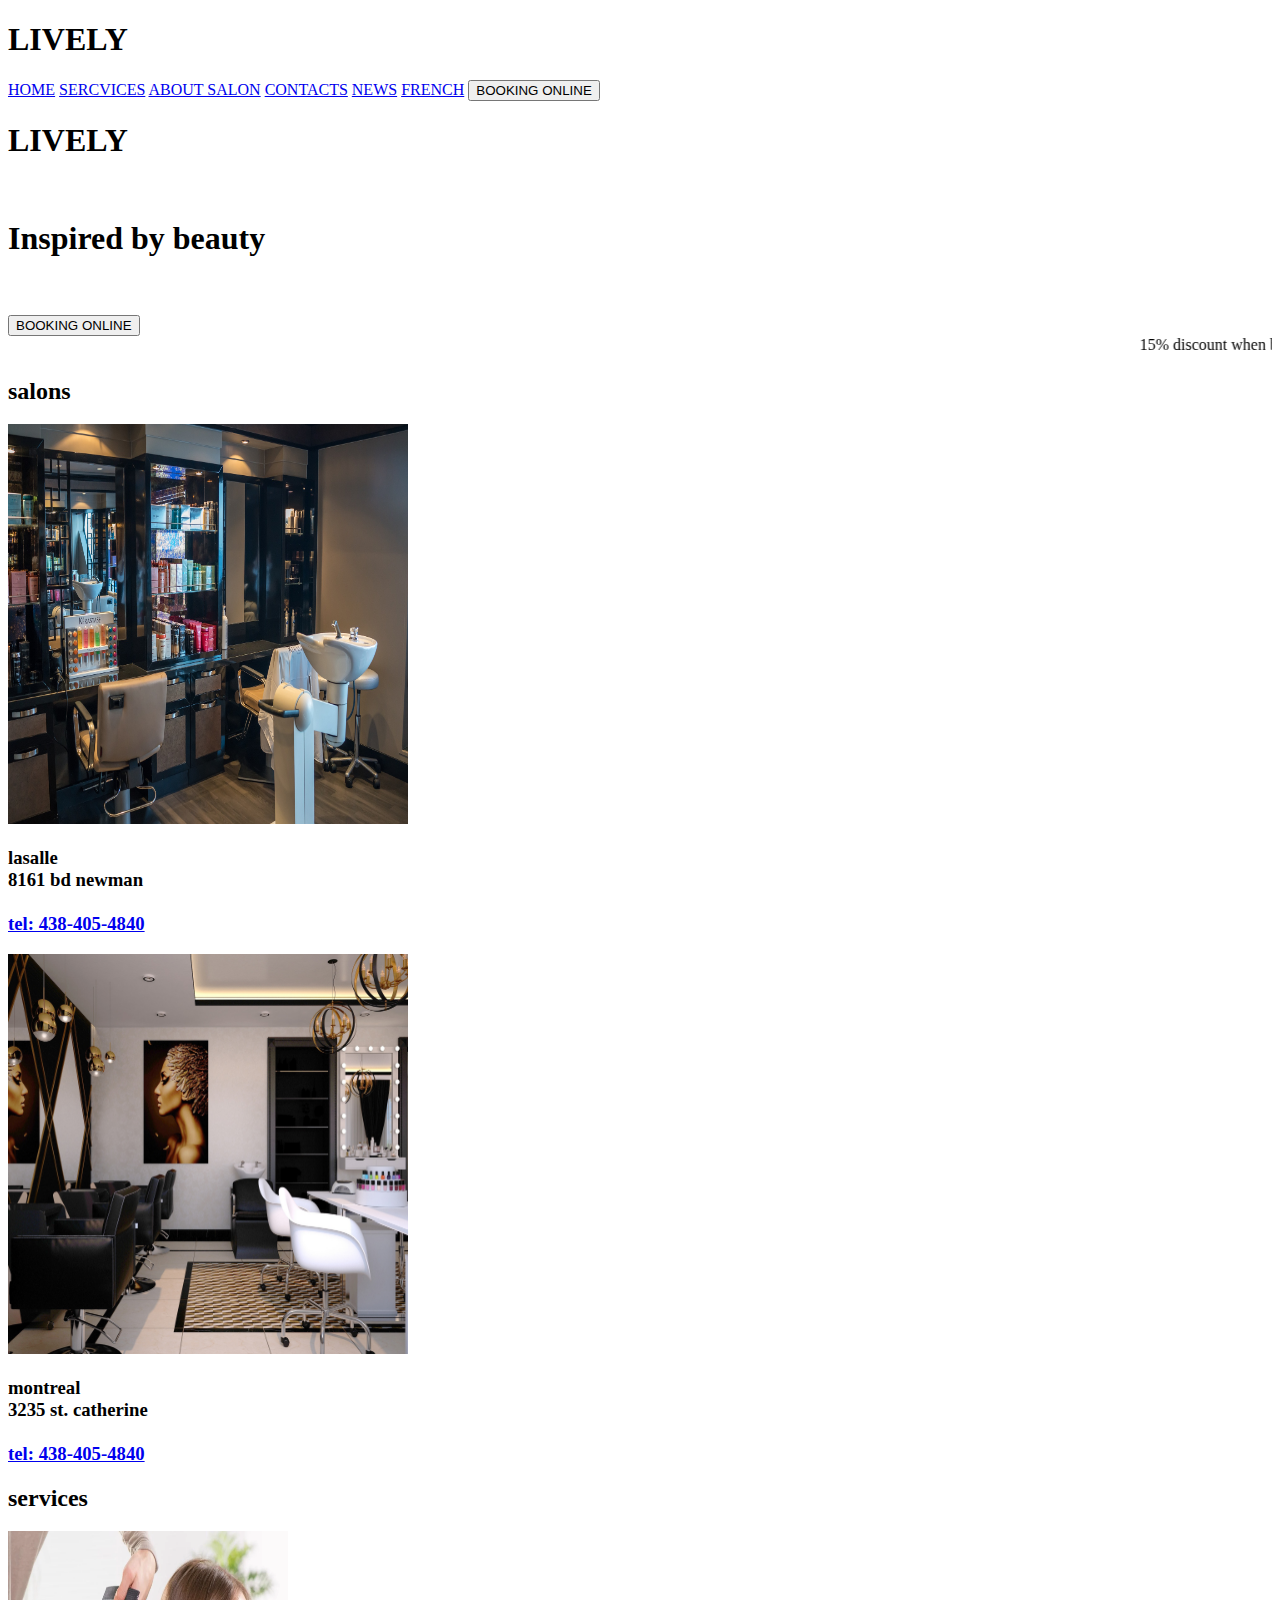
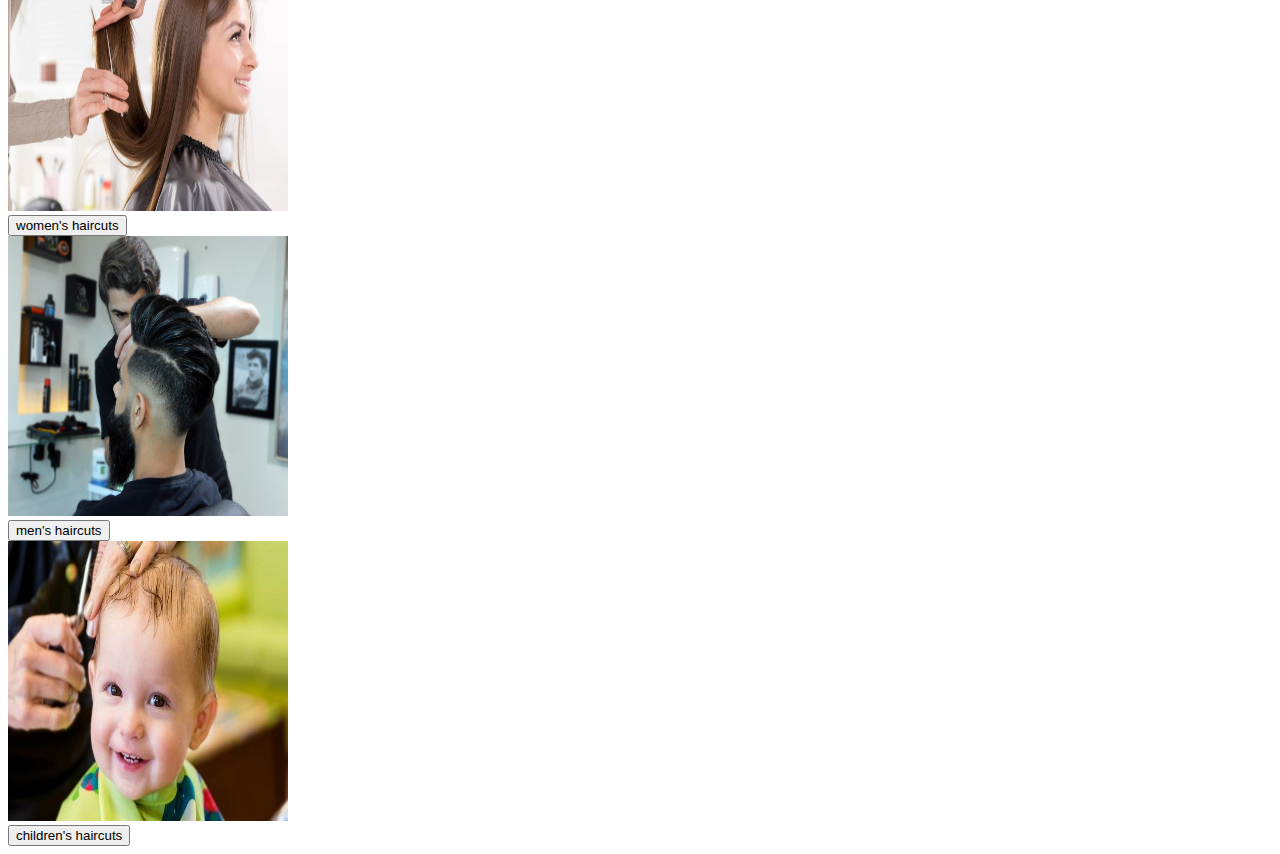
==== index.html @ 7996b563 "change SERVICE" ====
<!DOCTYPE html>
<html lang="en">
<head>
    <meta charset="UTF-8">
    <meta http-equiv="X-UA-Compatible" content="IE=edge">
    <meta name="viewport" content="width=device-width, initial-scale=1.0">
    <title>✂️Salon de beauté Lively</title>
</head>
<body>
    <div id="home" class="heading">
        <!-- NAV -->
        <nav class="menu">
            <h1 class="start">LIVELY</h1>
            <a class="item" href="#">HOME</a>
            <a class="item" href="#services">SERCVICES</a>
            <a class="item" href="#about">ABOUT SALON</a>
            <a class="item" href="#contacts">CONTACTS</a>
            <a class="item" href="#news">NEWS</a>
            <a class="item" href="indexfr.html">FRENCH</a>
            <a class="rezervation" href="booking.html" target="_blank"> <button class="btn" >BOOKING ONLINE</button></a>
        </nav>
    
    <!-- HEADING IMAGE AND TEXT  -->
        <div class="book">
            <h1 class="liv">LIVELY</h1>
            <br>
            <h1 class="beauty">Inspired by beauty</h1>
            <br>
            <br>
            <a class="rezervation" href="booking.html" target="_blank"><button class="btntop btn btn1" >BOOKING ONLINE</button></a>
            </div>
    </div>

    <!-- SOLD 15%*********************************************** -->

<marquee behavior="scroll" scrollamount="15" direction="left" class="sold">15% discount when booking online!  15% discount when booking online!  15% discount when booking online!      15% discount when booking online</marquee>


<!-- SALONS************************************************************** -->
<h2 id="contacts" class="sal">salons</h2>
<div class="papa">

    <div class="futter">
        <img class="ronde" src="image/beauty-salon1.jpg" alt="SALON" width="400px" height="400">
        <br>
    <h3>lasalle <br> 8161 bd newman <br> <br> <a class="tel" href="tel: +14384054840">tel: 438-405-4840</a></h3>
</div>

    <div class="futter">
        <img class="ronde" src="image/beauty-salon2.jpg" alt="SALON" width="400px" height="400">
        <br>
        <h3>montreal <br> 3235 st. catherine <br> <br> <a class="tel" href="tel: +14384054840">tel: 438-405-4840</a></h3>
    </div>
</div>

<!-- SERVICES*********************************************************** -->
<h2 id="services" class="sal sals">services</h2>

<div class="papa papas">
    
    <div class="futter">
        <img class="ronde scale" src="image/womens.webp" alt="womens"  width="280px" height="280"> <br>
        <button class="btn" >women's haircuts</button>
    </div>

    <div class="futter">
        <img class="ronde scale" src="image/mens.jpg" alt="mens" width="280px" height="280"> <br>
        <button class="btn" >men's haircuts</button>
    </div>

    <div class="futter">
        <img class="ronde scale" src="image/kids1.jpg" alt="kids" width="280px" height="280"> <br>
        <button class="btn" >children's haircuts</button>
    </div>
</div> 


</body>
</html>
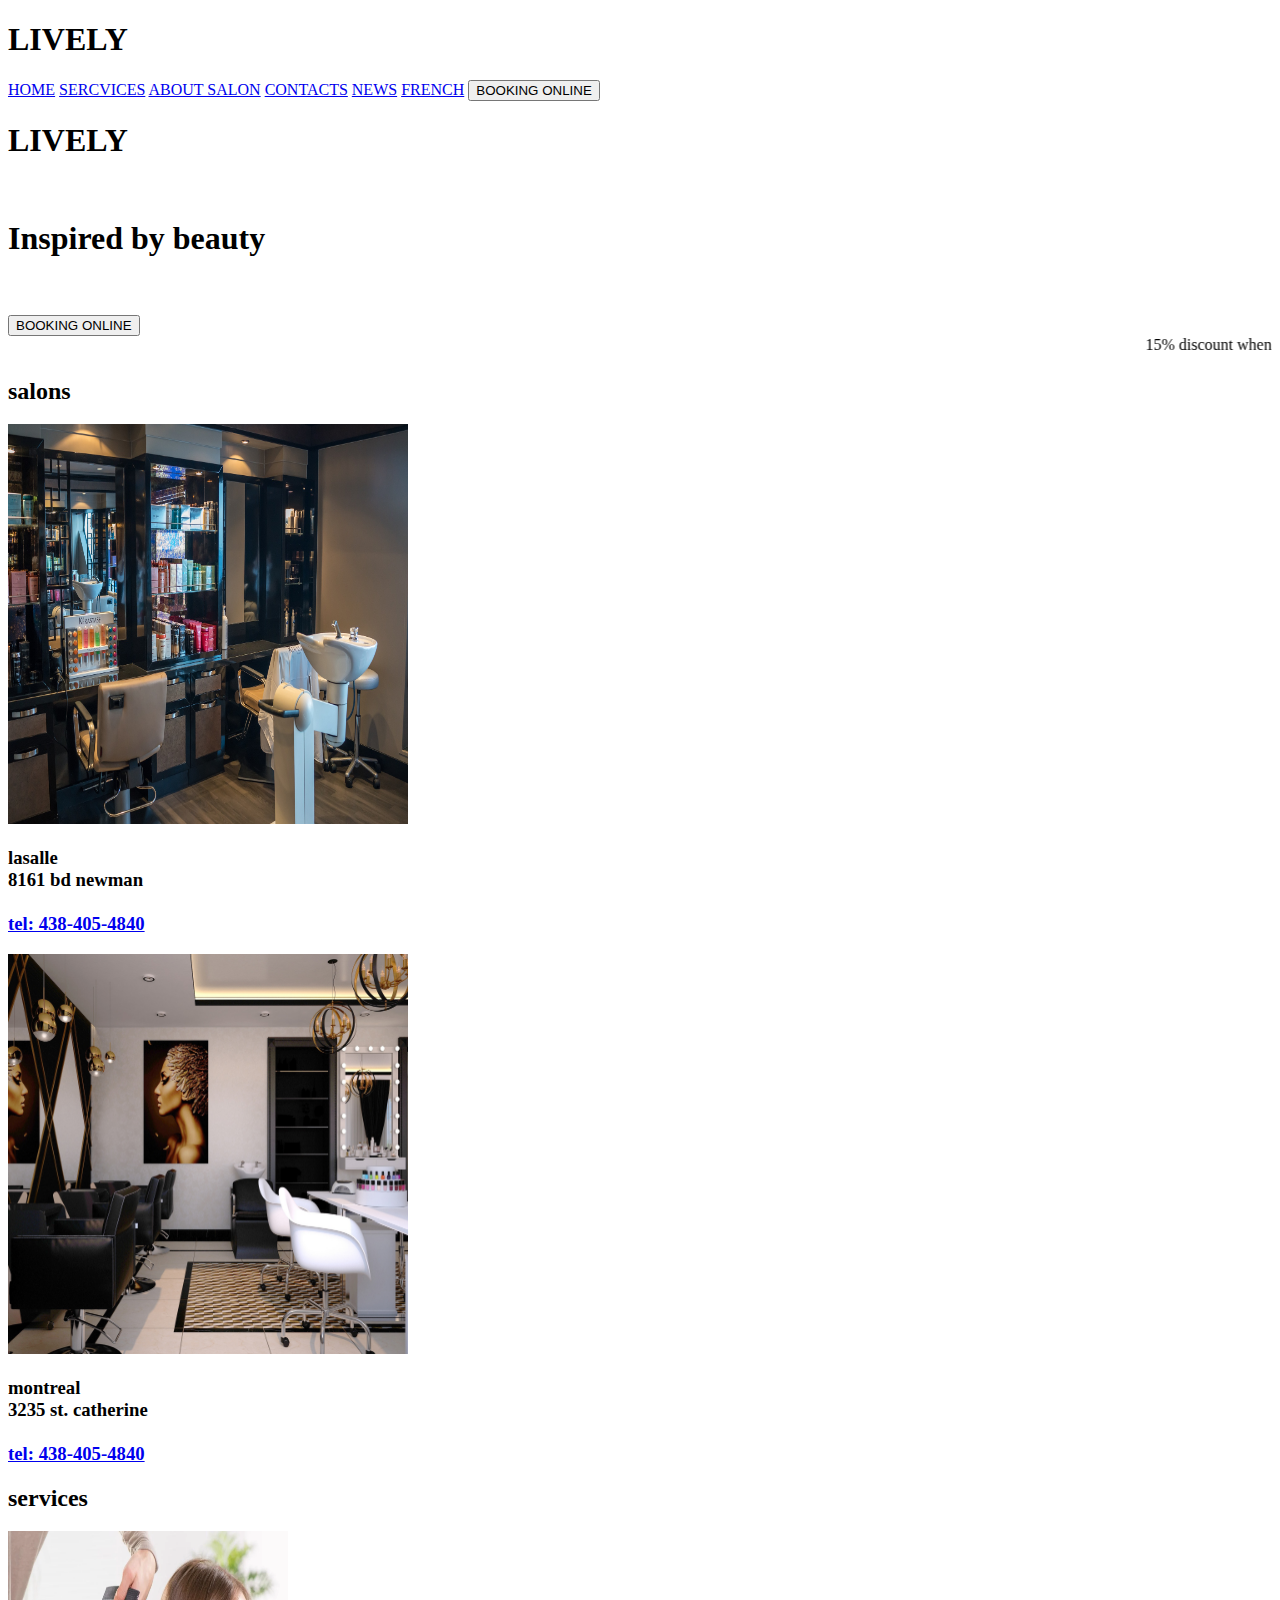
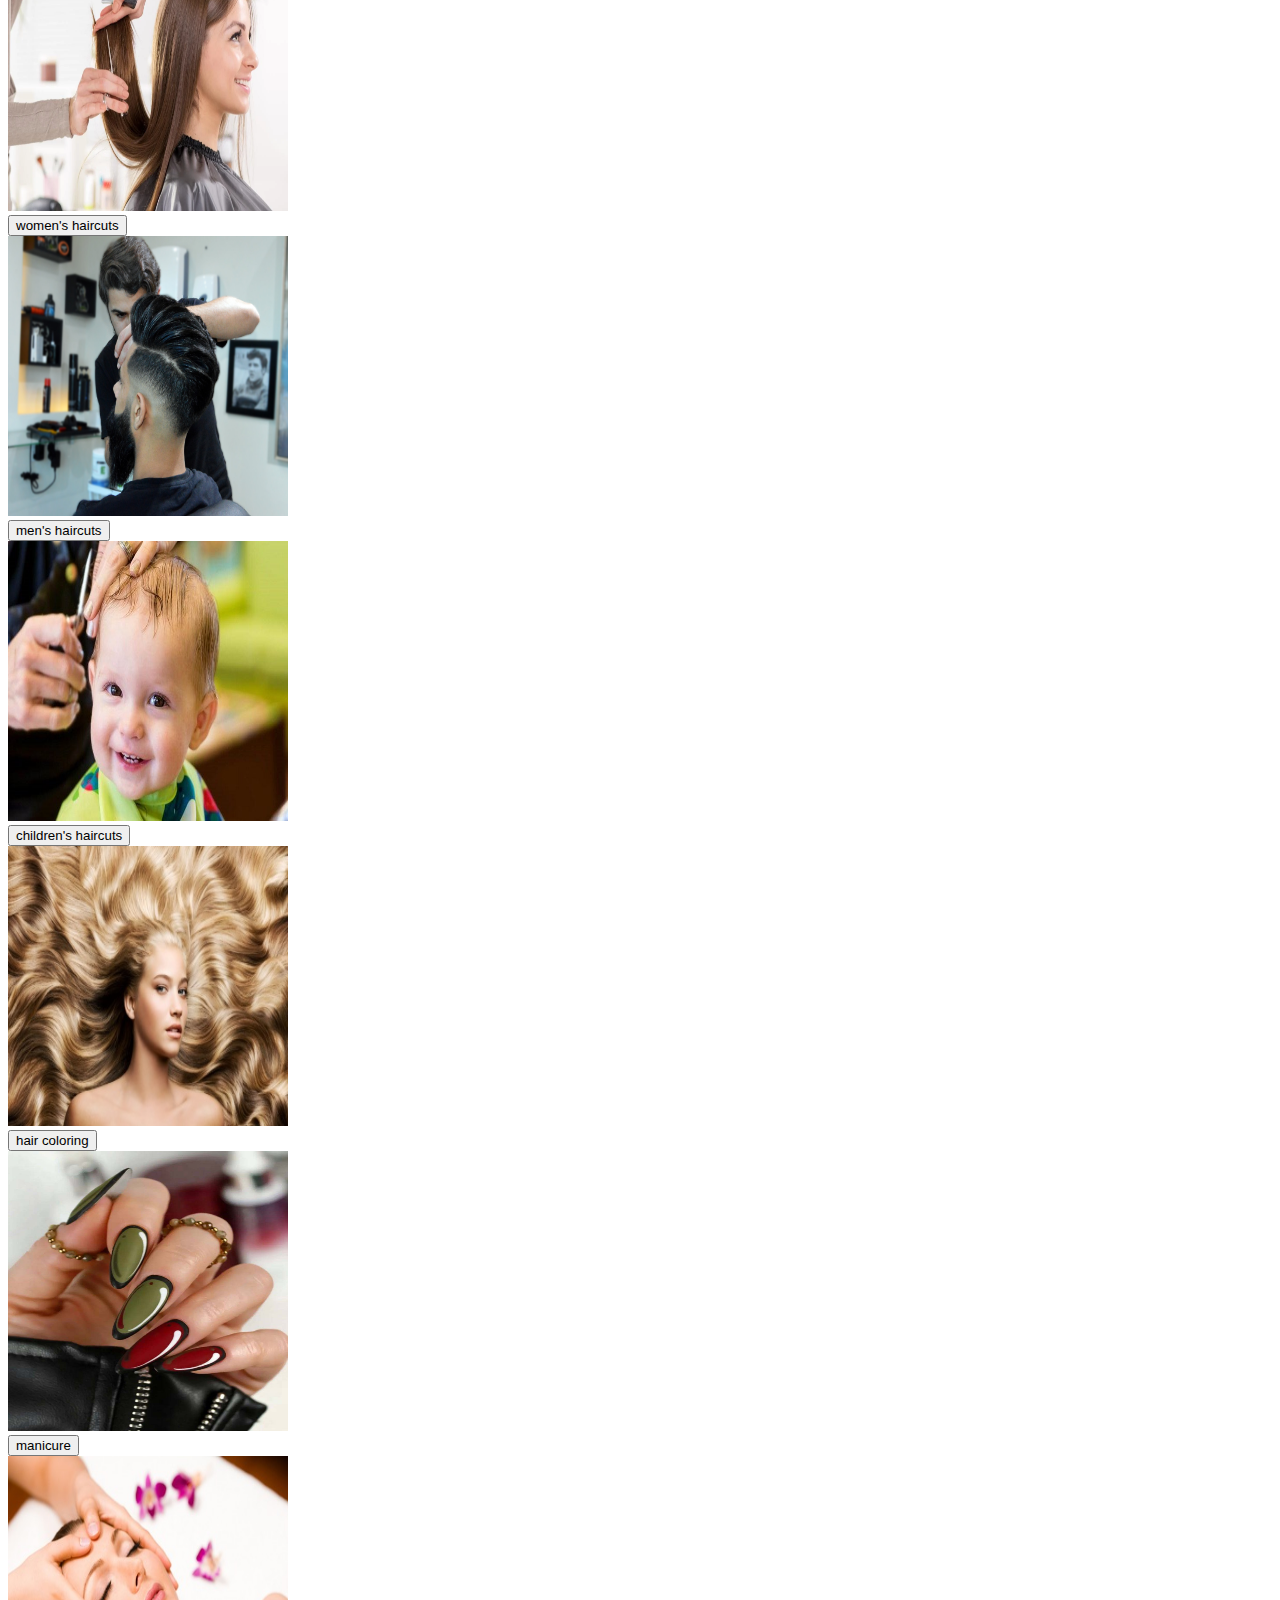
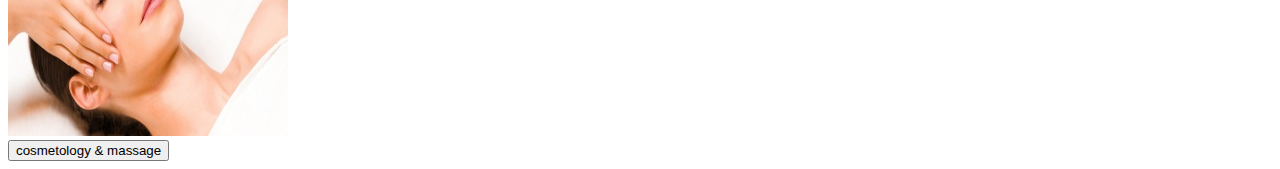
==== commit 9db36c5d: "change SERVICE" ====
--- a/index.html
+++ b/index.html
@@ -74,6 +74,21 @@
     </div>
 </div> 
 
+<div class="papa papas">
+    <div class="futter">
+        <img class="ronde scale" src="image/women5.jpg" alt="coloring"  width="280px" height="280"> <br>
+        <button class="btn" >hair coloring</button>
+    </div>
 
+<div class="futter">
+        <img class="ronde scale" src="image/maniq2.jpg" alt="manicure" width="280px" height="280"> <br>
+        <button class="btn" >manicure</button>
+</div>
+
+    <div class="futter">
+        <img class="ronde scale" src="image/massaj.jpg" alt="massage" width="280px" height="280"> <br>
+        <button class="btn" >cosmetology  & massage</button>
+    </div>
+</div> 
 </body>
 </html>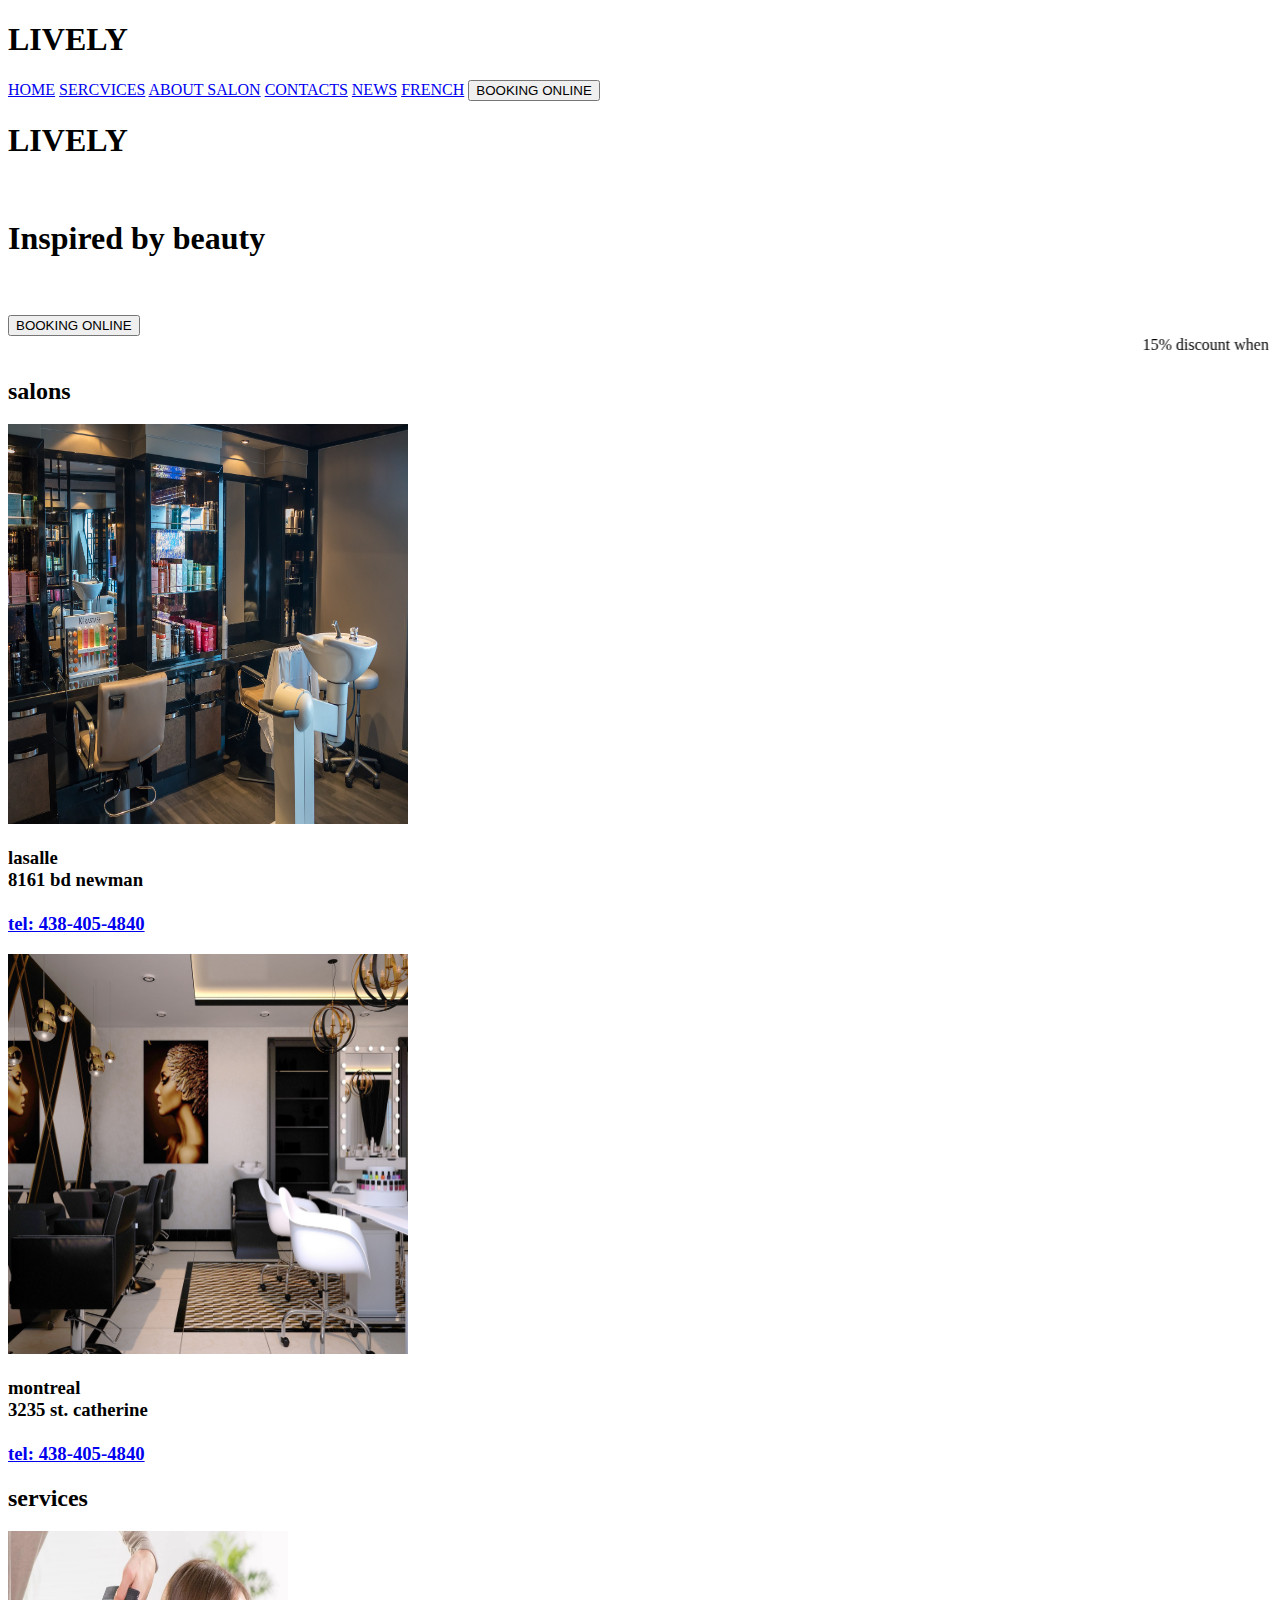
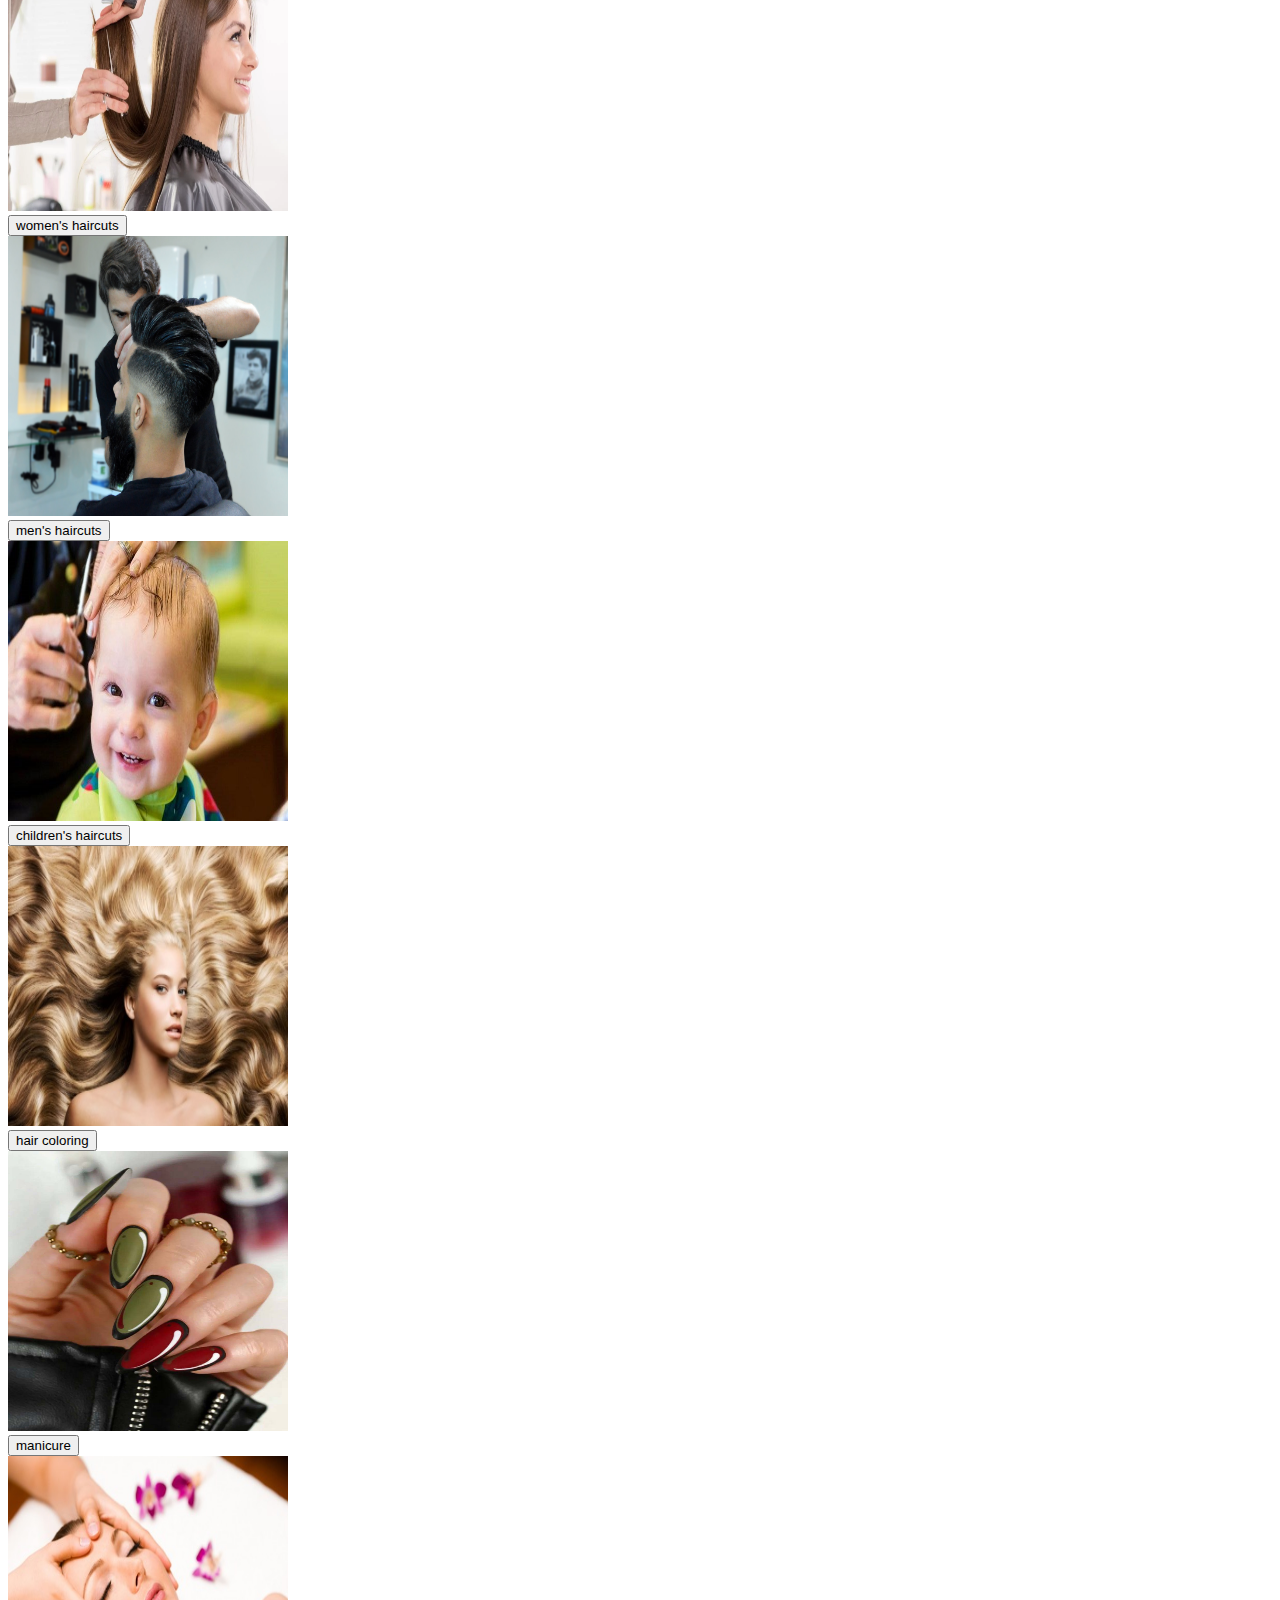
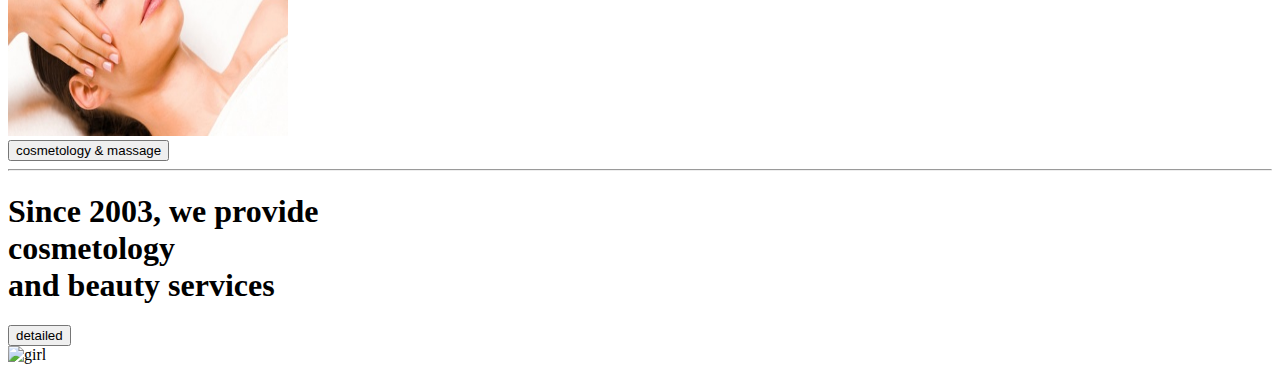
==== commit f5698491: "ADD SINCE" ====
--- a/index.html
+++ b/index.html
@@ -90,5 +90,18 @@
         <button class="btn" >cosmetology  & massage</button>
     </div>
 </div> 
+
+<!-- Girl Since 2003 -->
+<hr class="devision">
+
+<div class="papa papa2">
+    <div class="news1 ">
+        <div class="move"> 
+            <h1 id="about" class="news">Since 2003, we provide <br> cosmetology <br> and beauty services</h1>
+            <button class="btn" >detailed</button>
+        </div> 
+    </div>
+        <img class="sort" src="png2.png" alt="girl"  > 
+</div>
 </body>
 </html>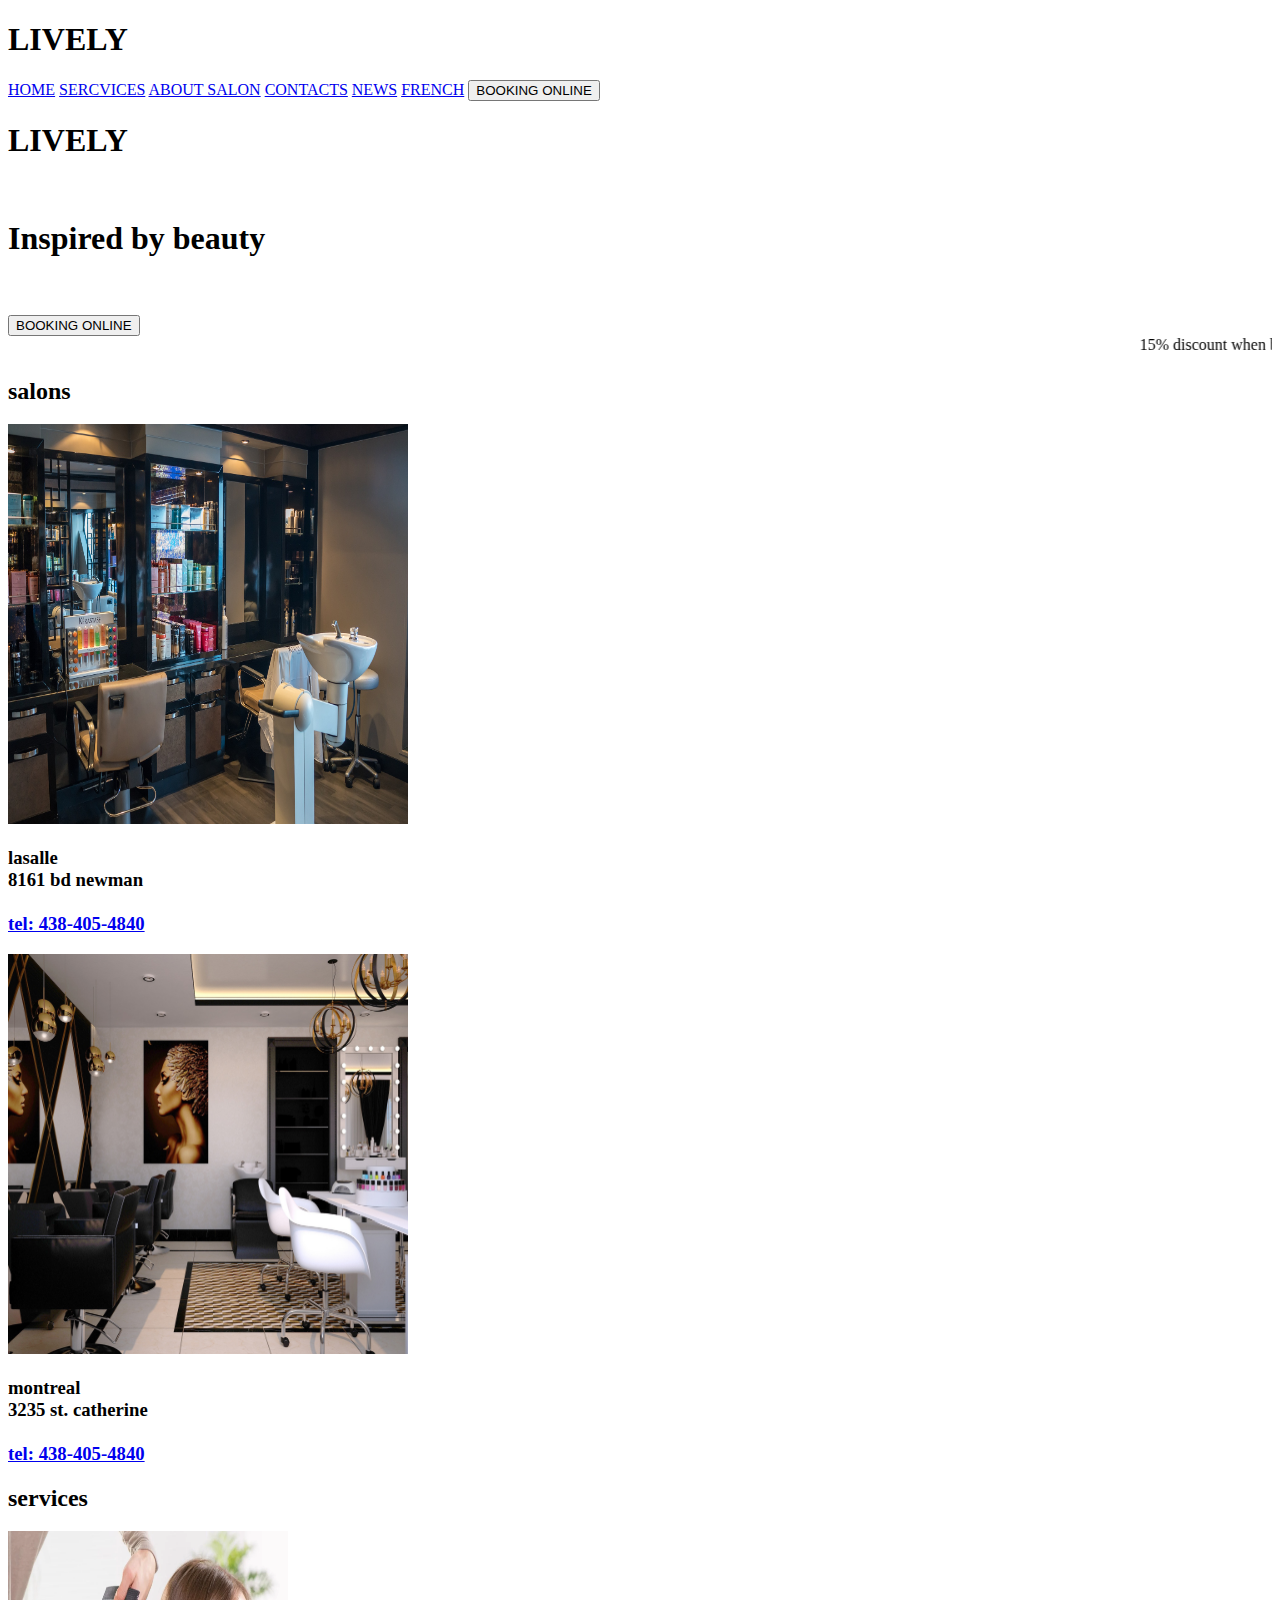
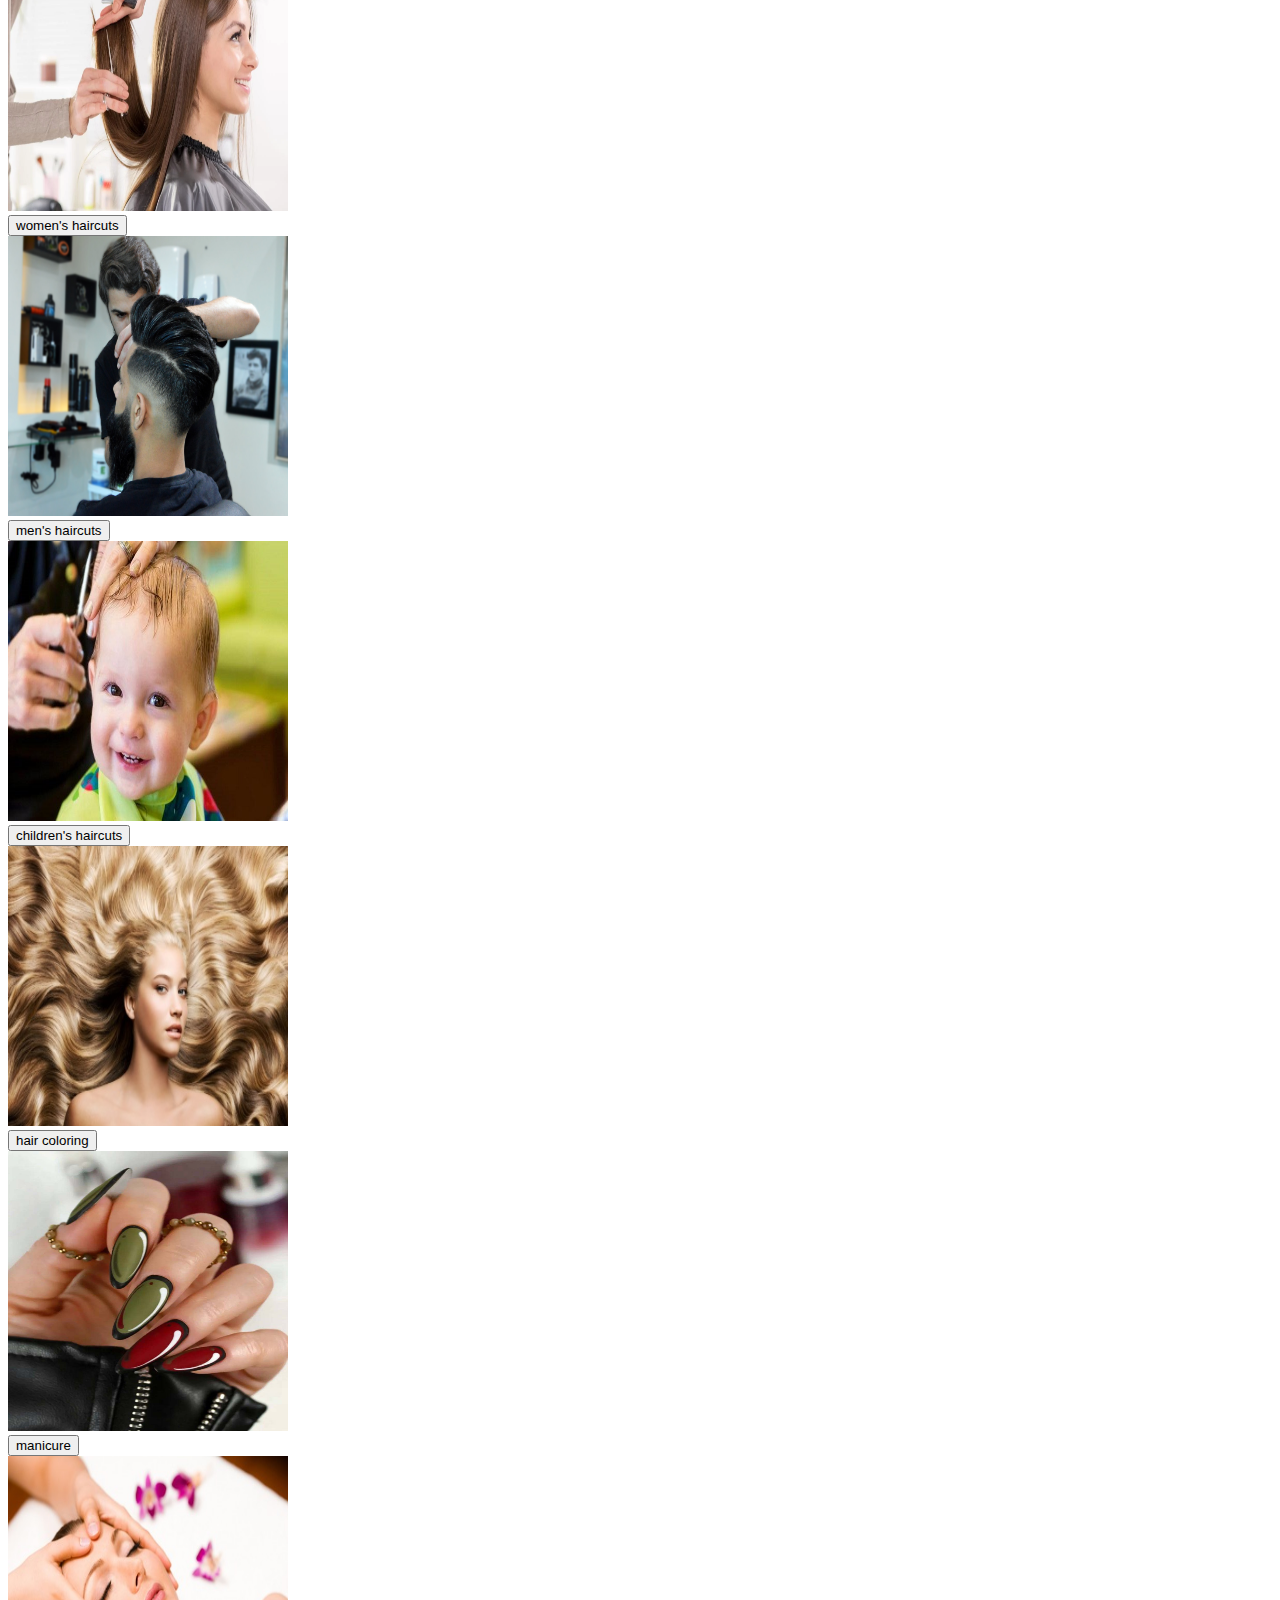
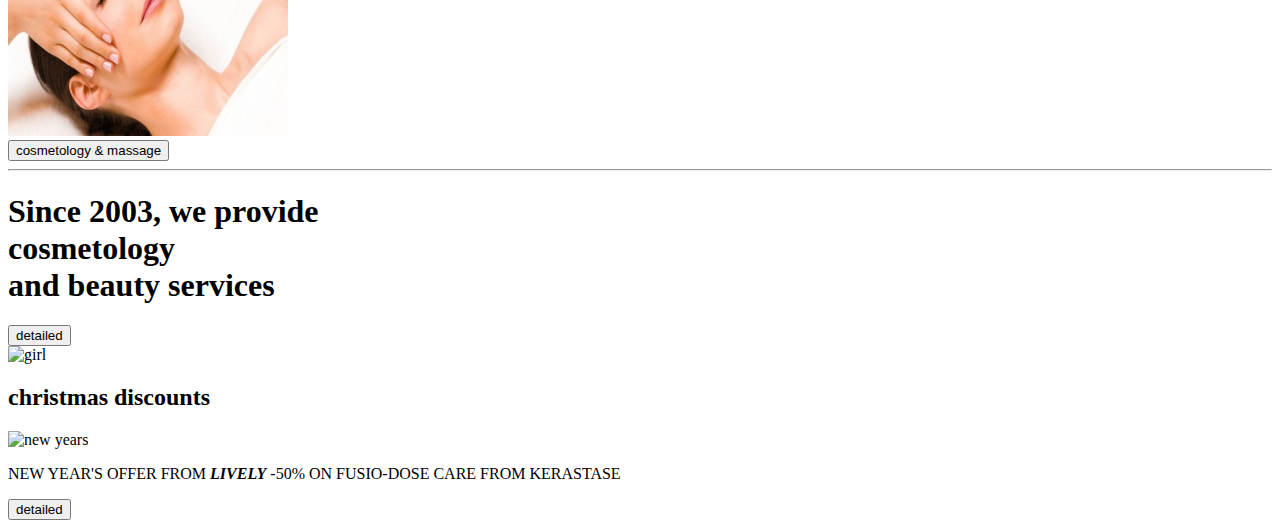
==== commit f3d92e96: "ADD SOLD FINAL" ====
--- a/index.html
+++ b/index.html
@@ -103,5 +103,18 @@
     </div>
         <img class="sort" src="png2.png" alt="girl"  > 
 </div>
+
+<!-- SOLD FINAL******************************************* -->
+
+<h2 id="news" class="sal salchr">christmas discounts</h2>
+
+<div class="papa papa2 ">
+        <img class="snow" src="snow.jpg" alt=" new years" >
+    <div class="discount papas">
+        <p class="text">NEW YEAR'S OFFER FROM <b><i>LIVELY</i> </b> -50% ON FUSIO-DOSE CARE FROM KERASTASE</p>
+        <button class="btn disc" >detailed</button> 
+    </div>
+</div>
+
 </body>
 </html>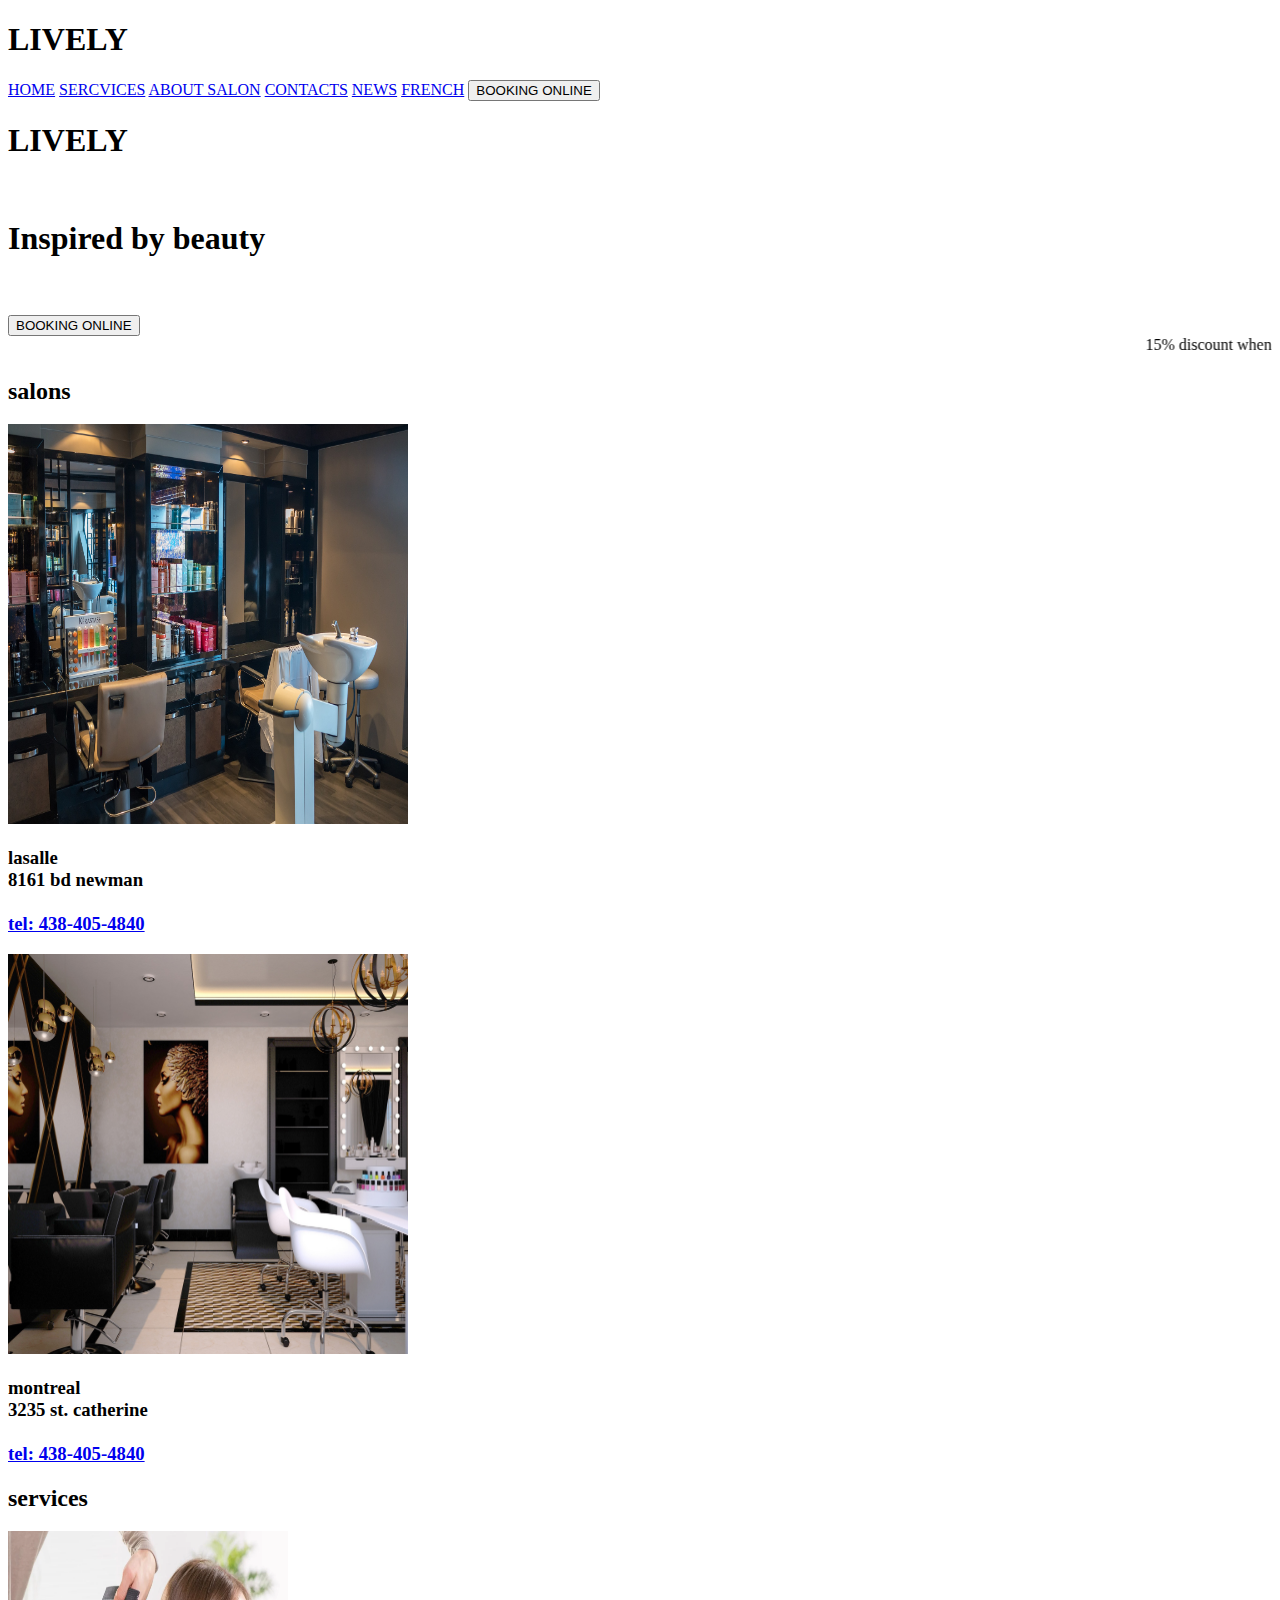
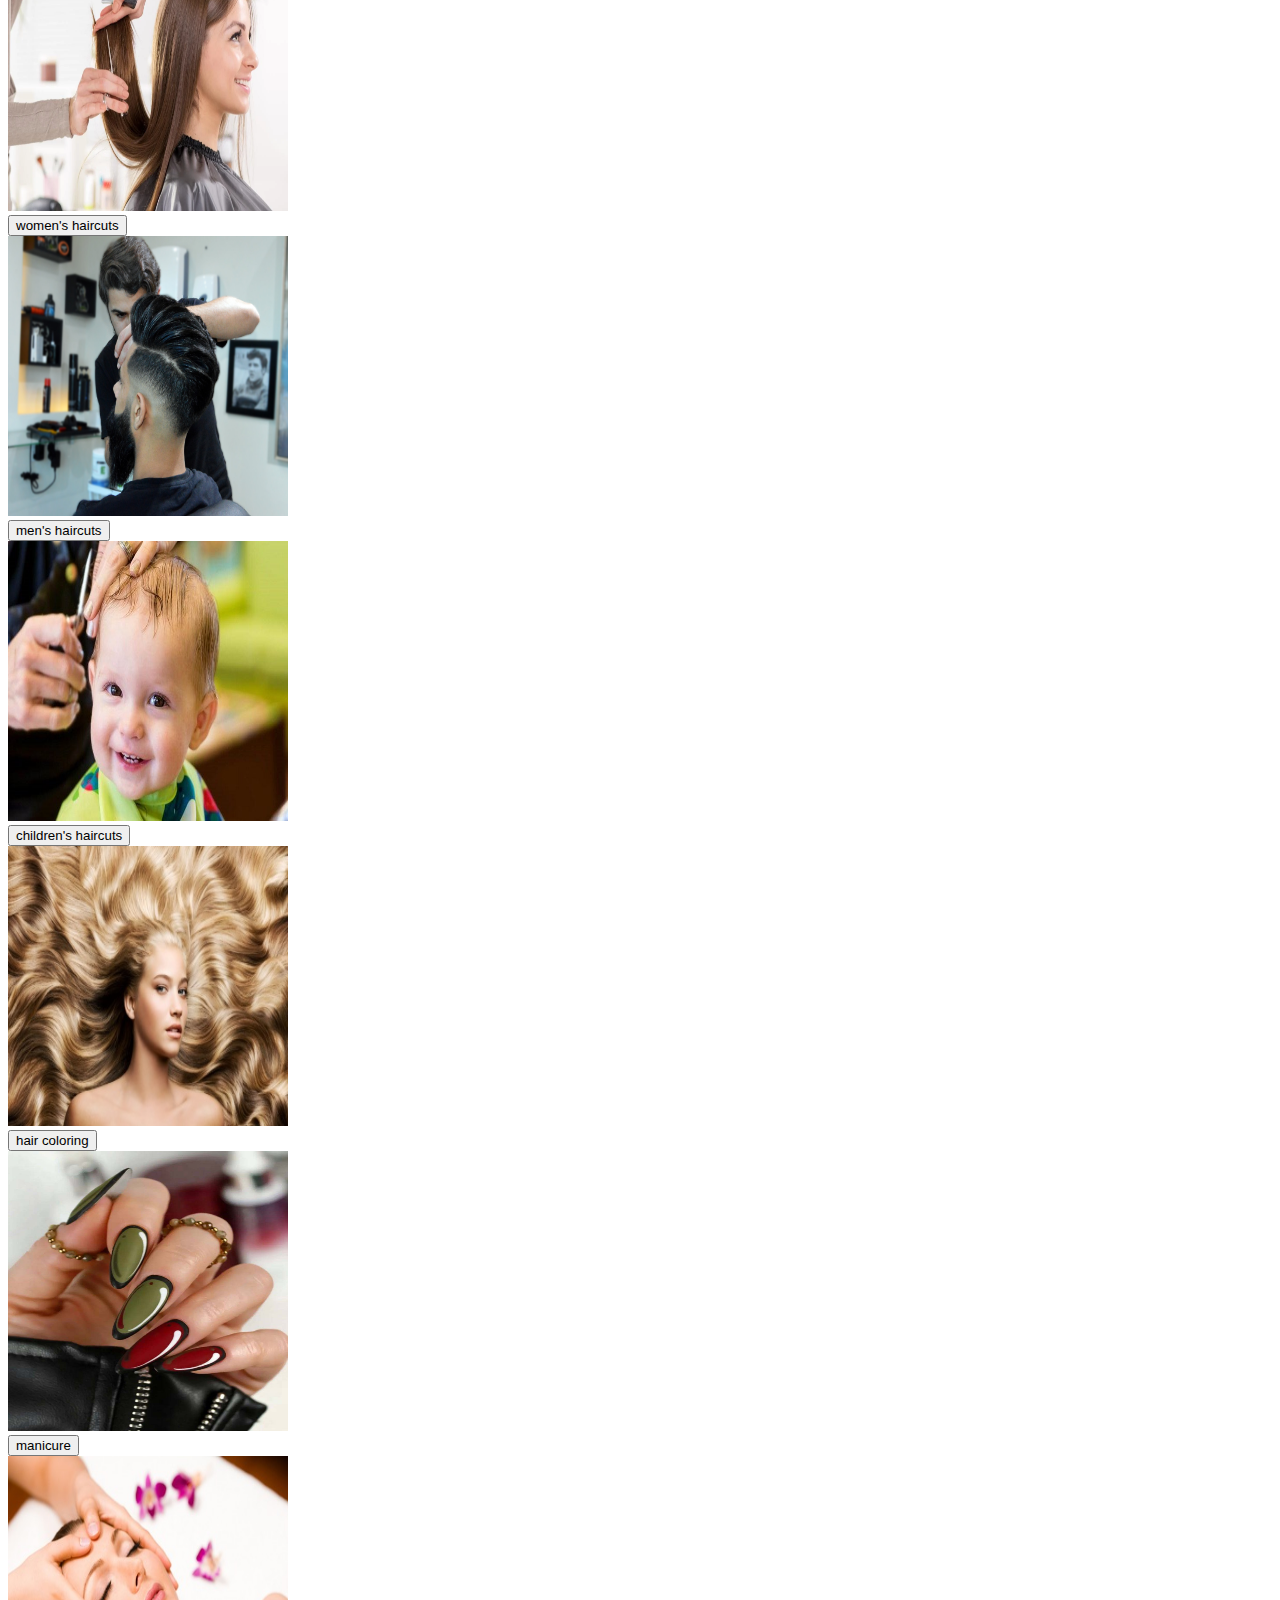
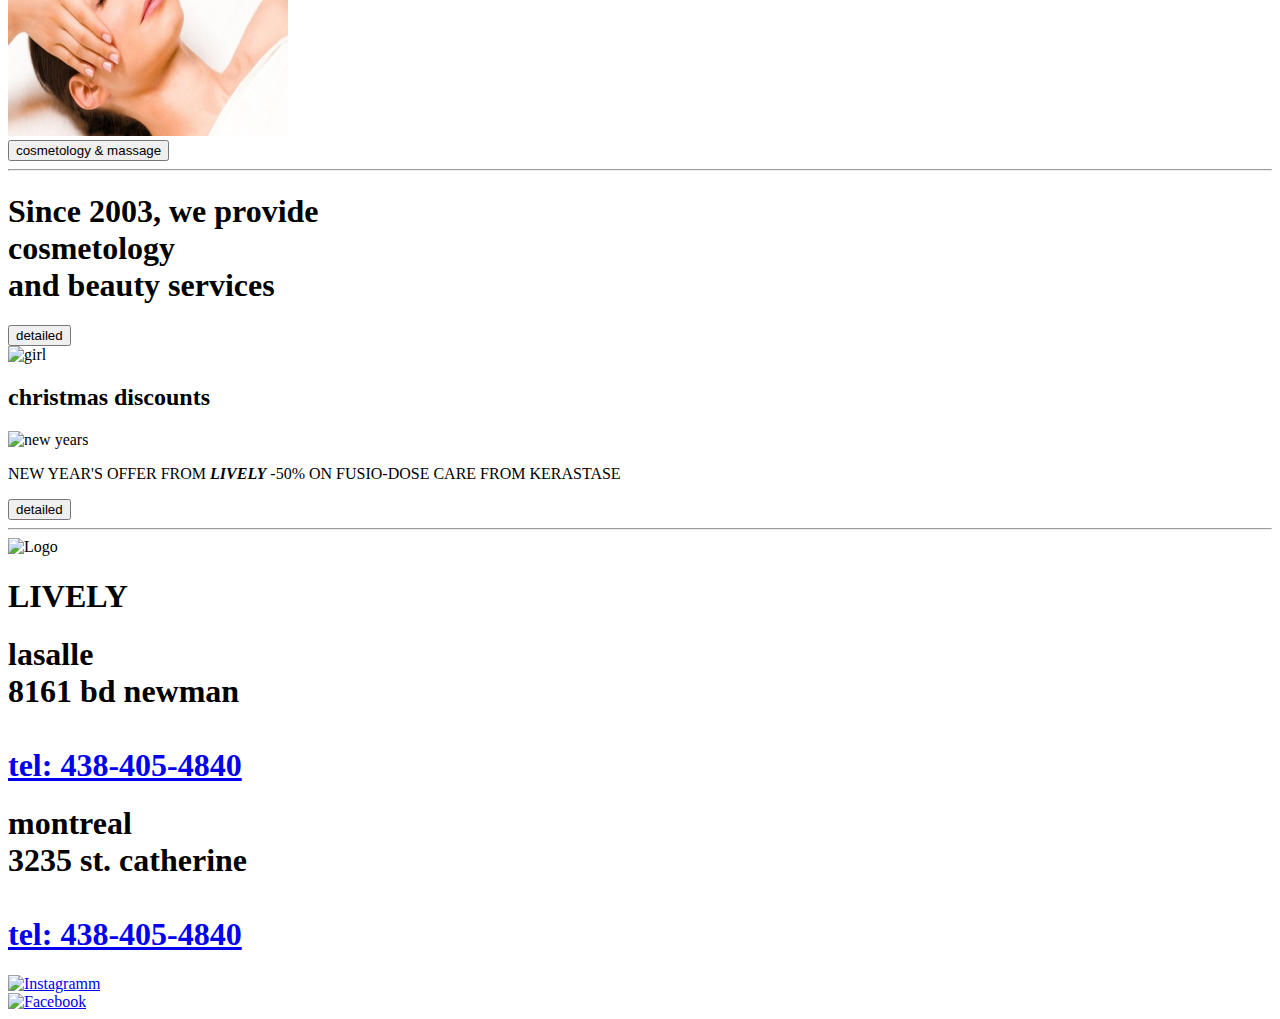
==== commit 208e4c52: "ADD FUTTER" ====
--- a/index.html
+++ b/index.html
@@ -116,5 +116,27 @@
     </div>
 </div>
 
+<!-- FUTTER************************************************ -->
+<hr>
+
+<div class="futter1">
+    
+    <div class="zoom11">
+        <img class="zoom1" src="logo.png" alt="Logo" >
+    </div> 
+    
+    <div class="if"> 
+            <h1 class="liv livf">LIVELY</h1>
+        <div class="telf">
+            <h1 class="adress">lasalle <br> 8161 bd newman <br> <br> <a class="tel1" href="tel1: +14384054840">tel: 438-405-4840</a></h3>
+            <h1 class="adress">montreal <br> 3235 st. catherine <br> <br> <a class="tel1" href="tel: +14384054840">tel: 438-405-4840</a></h3>
+        </div>
+        <div class="insta">
+            <div class="zoom"><a href="#" target="-blank"><img class="zoom" src="Instagram.svg.png" alt="Instagramm" width="50"></a></div>
+            <div class="zoom"><a href="#" target="-blank"><img class="zoom" src="facebook.png" alt="Facebook" width="50"></a></div>
+        </div>
+
+    </div>  
+</div>
 </body>
 </html>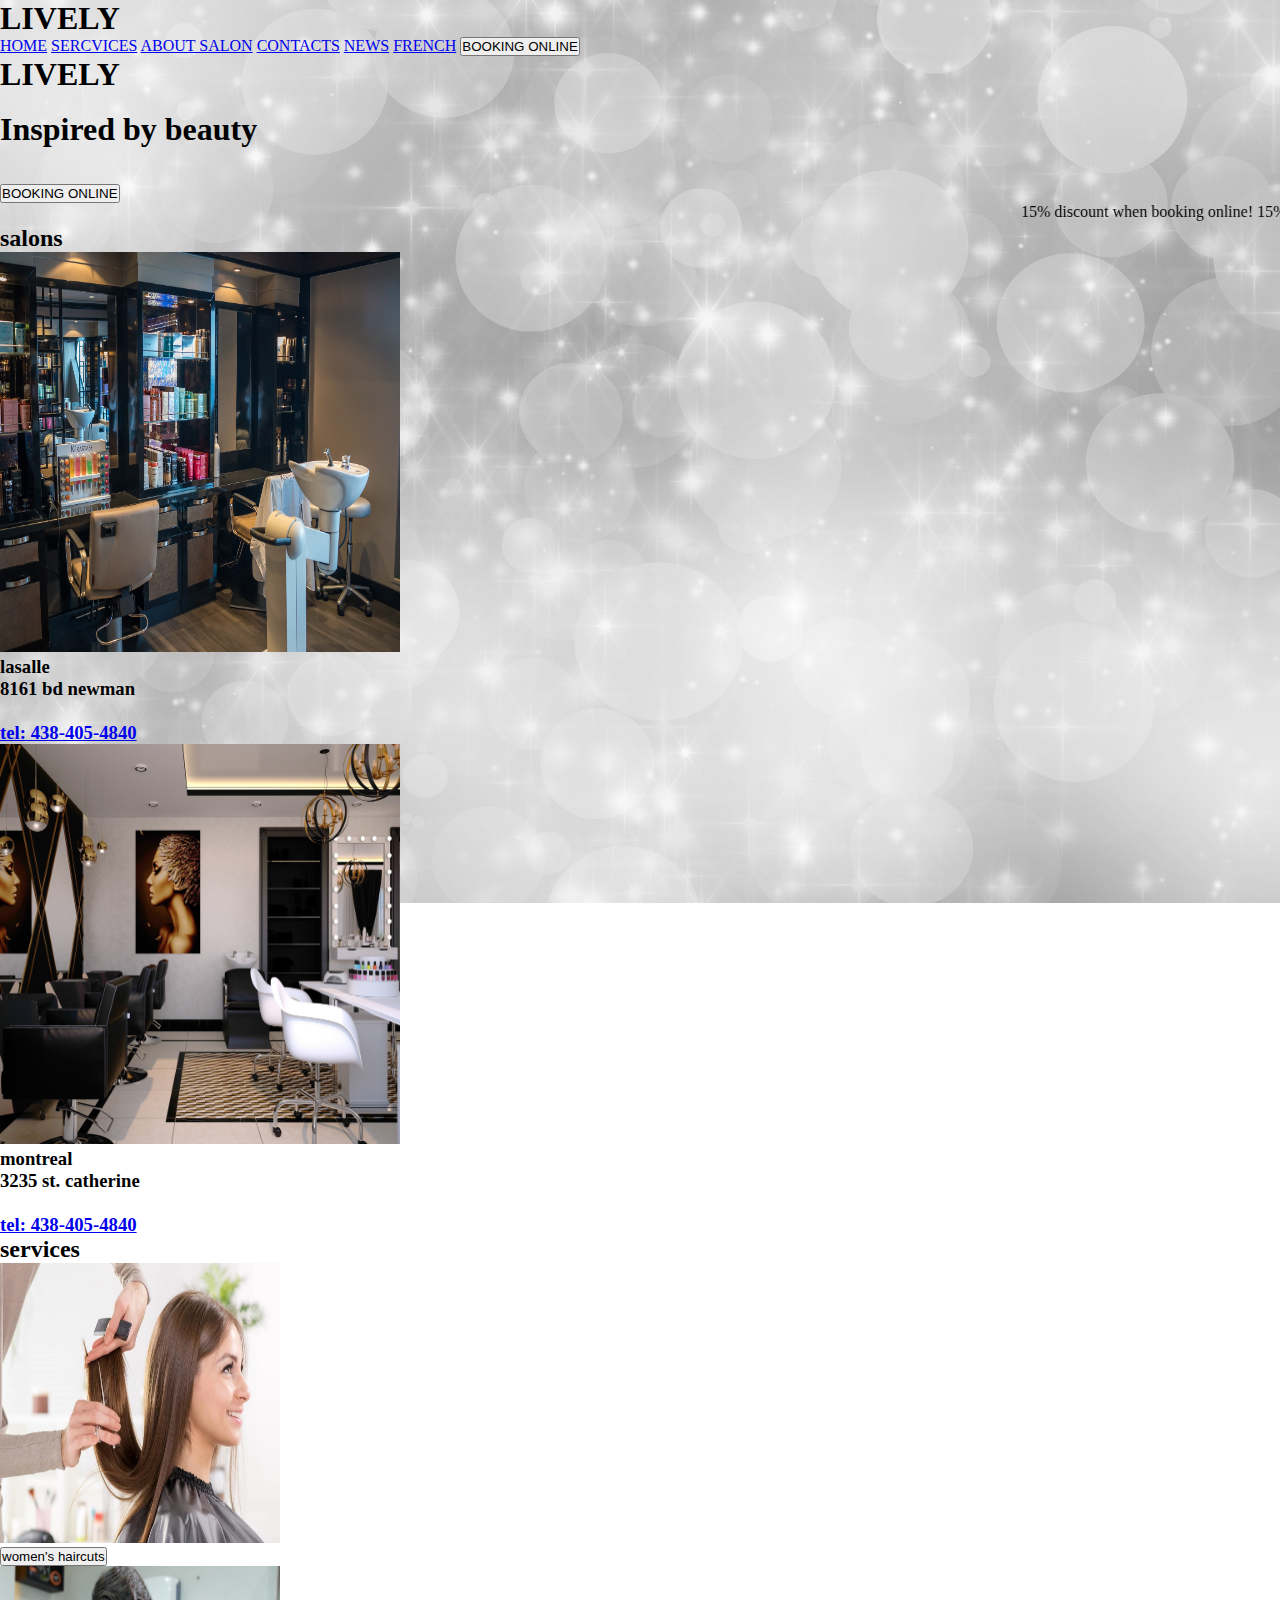
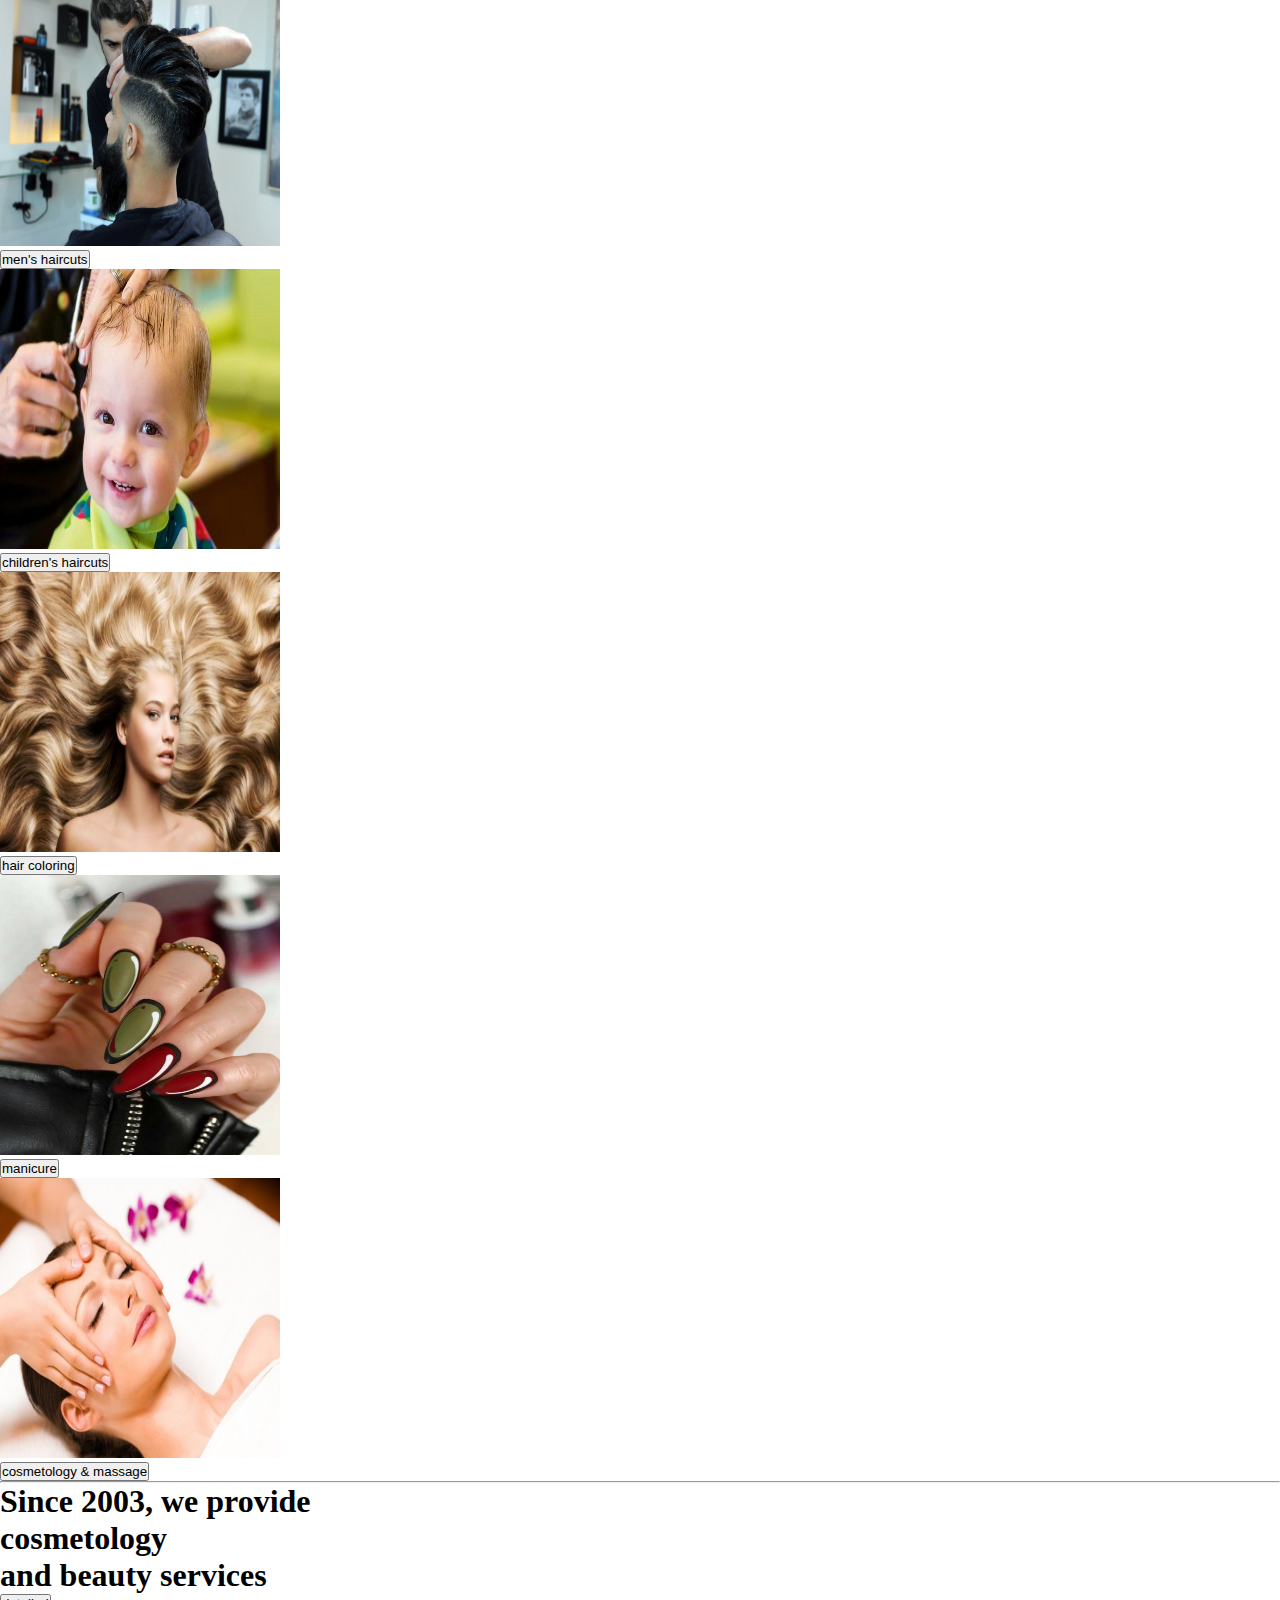
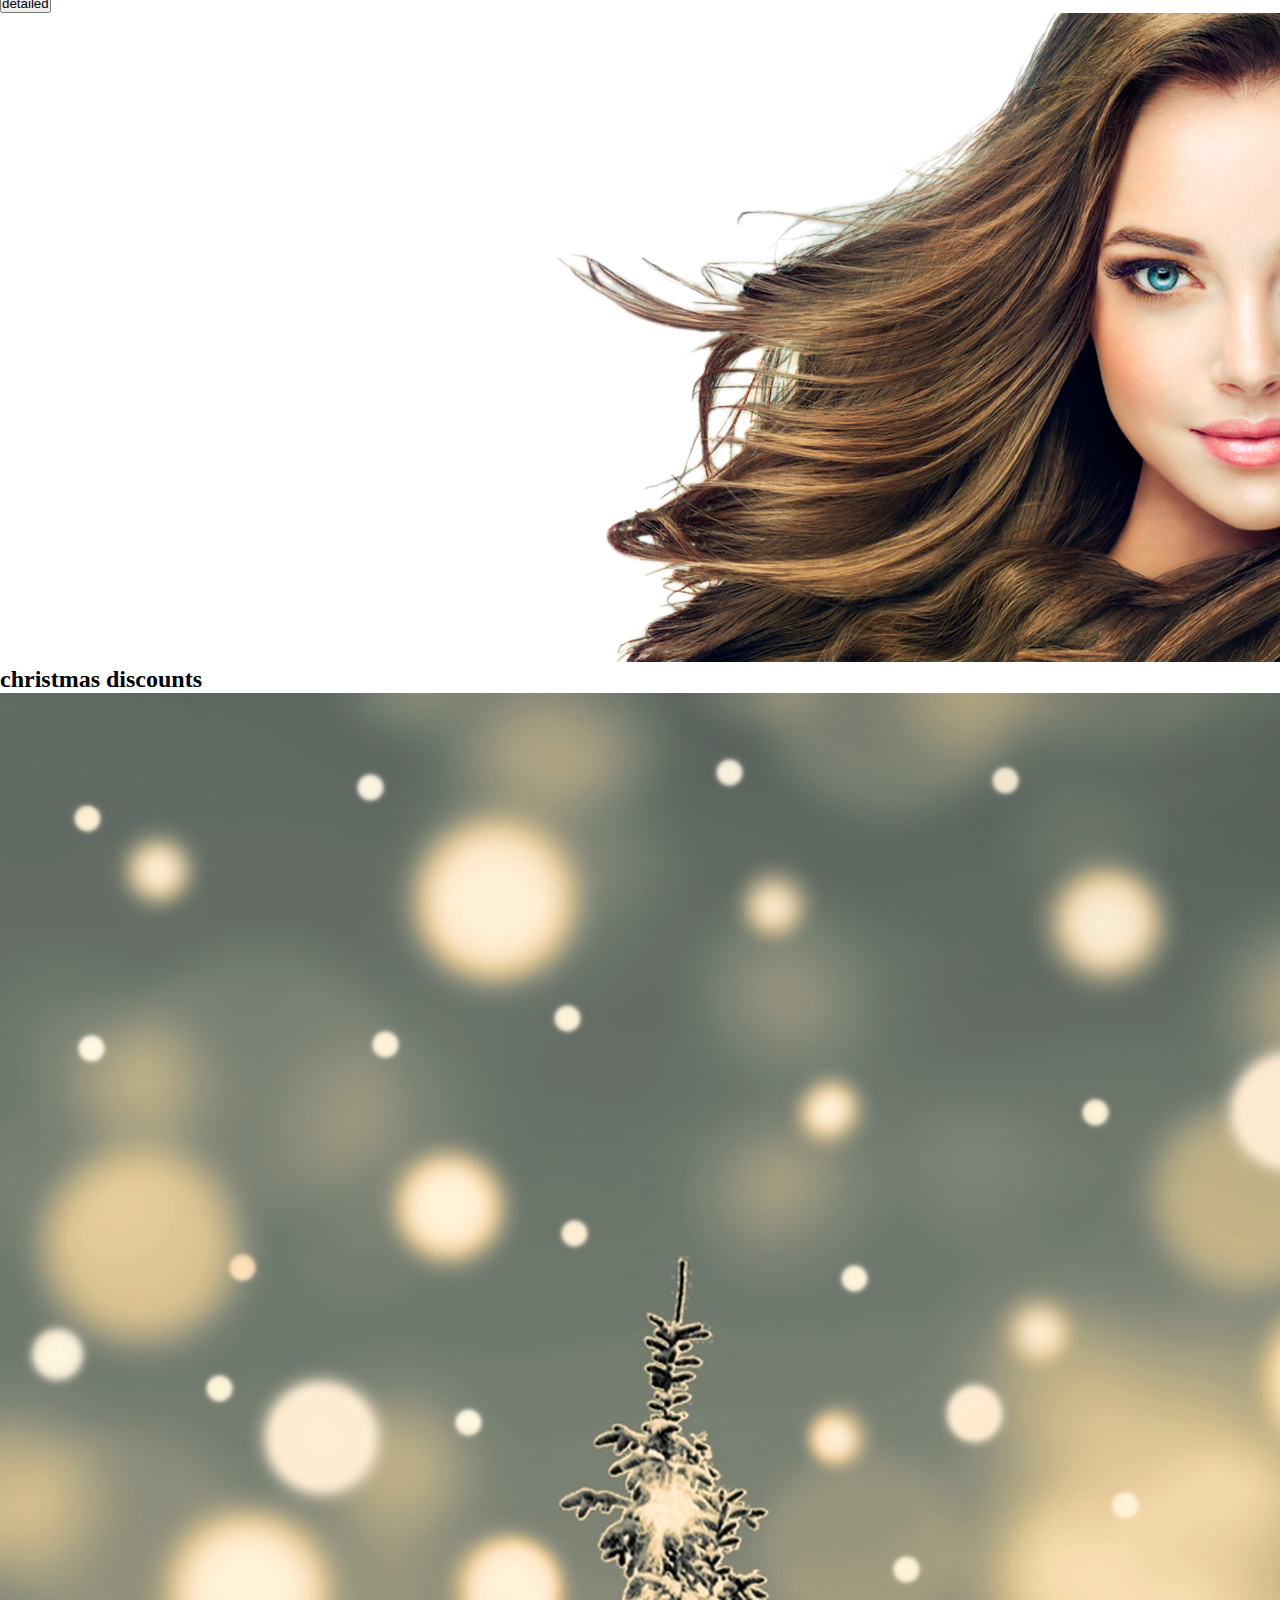
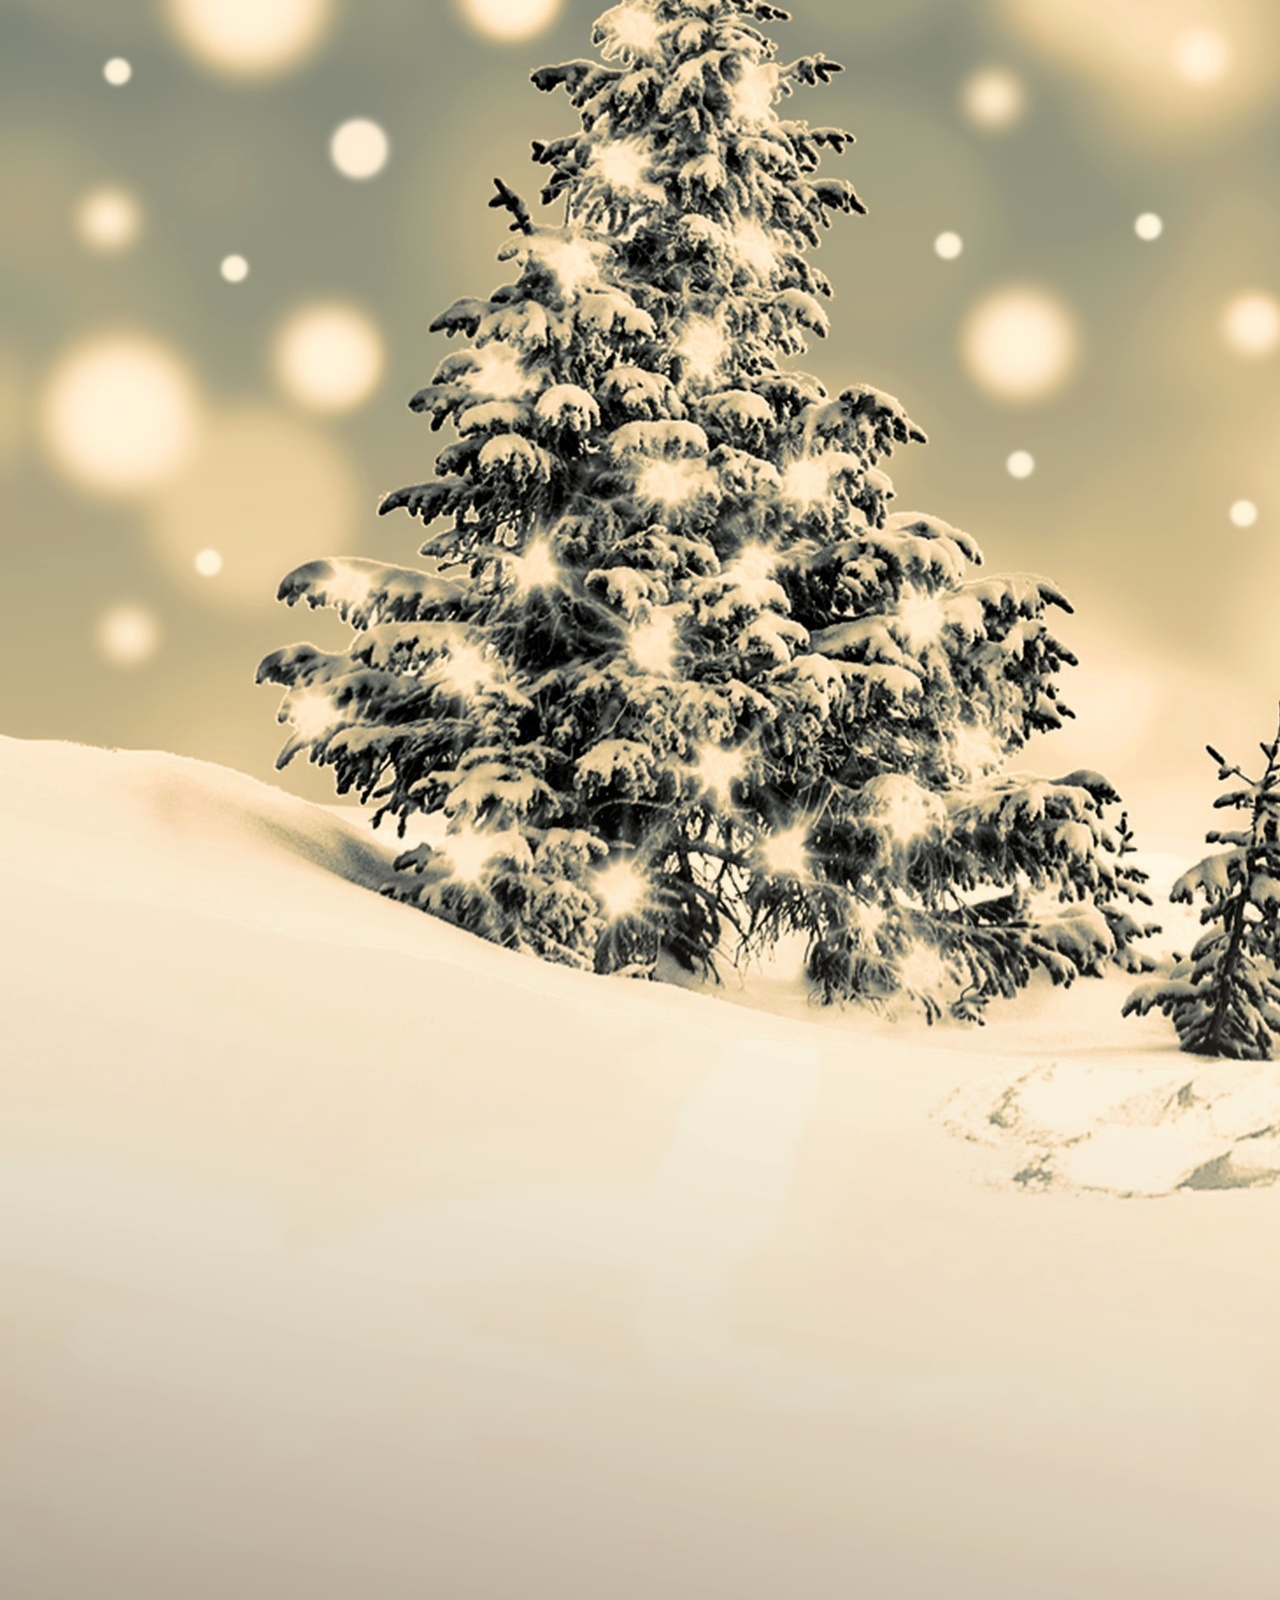
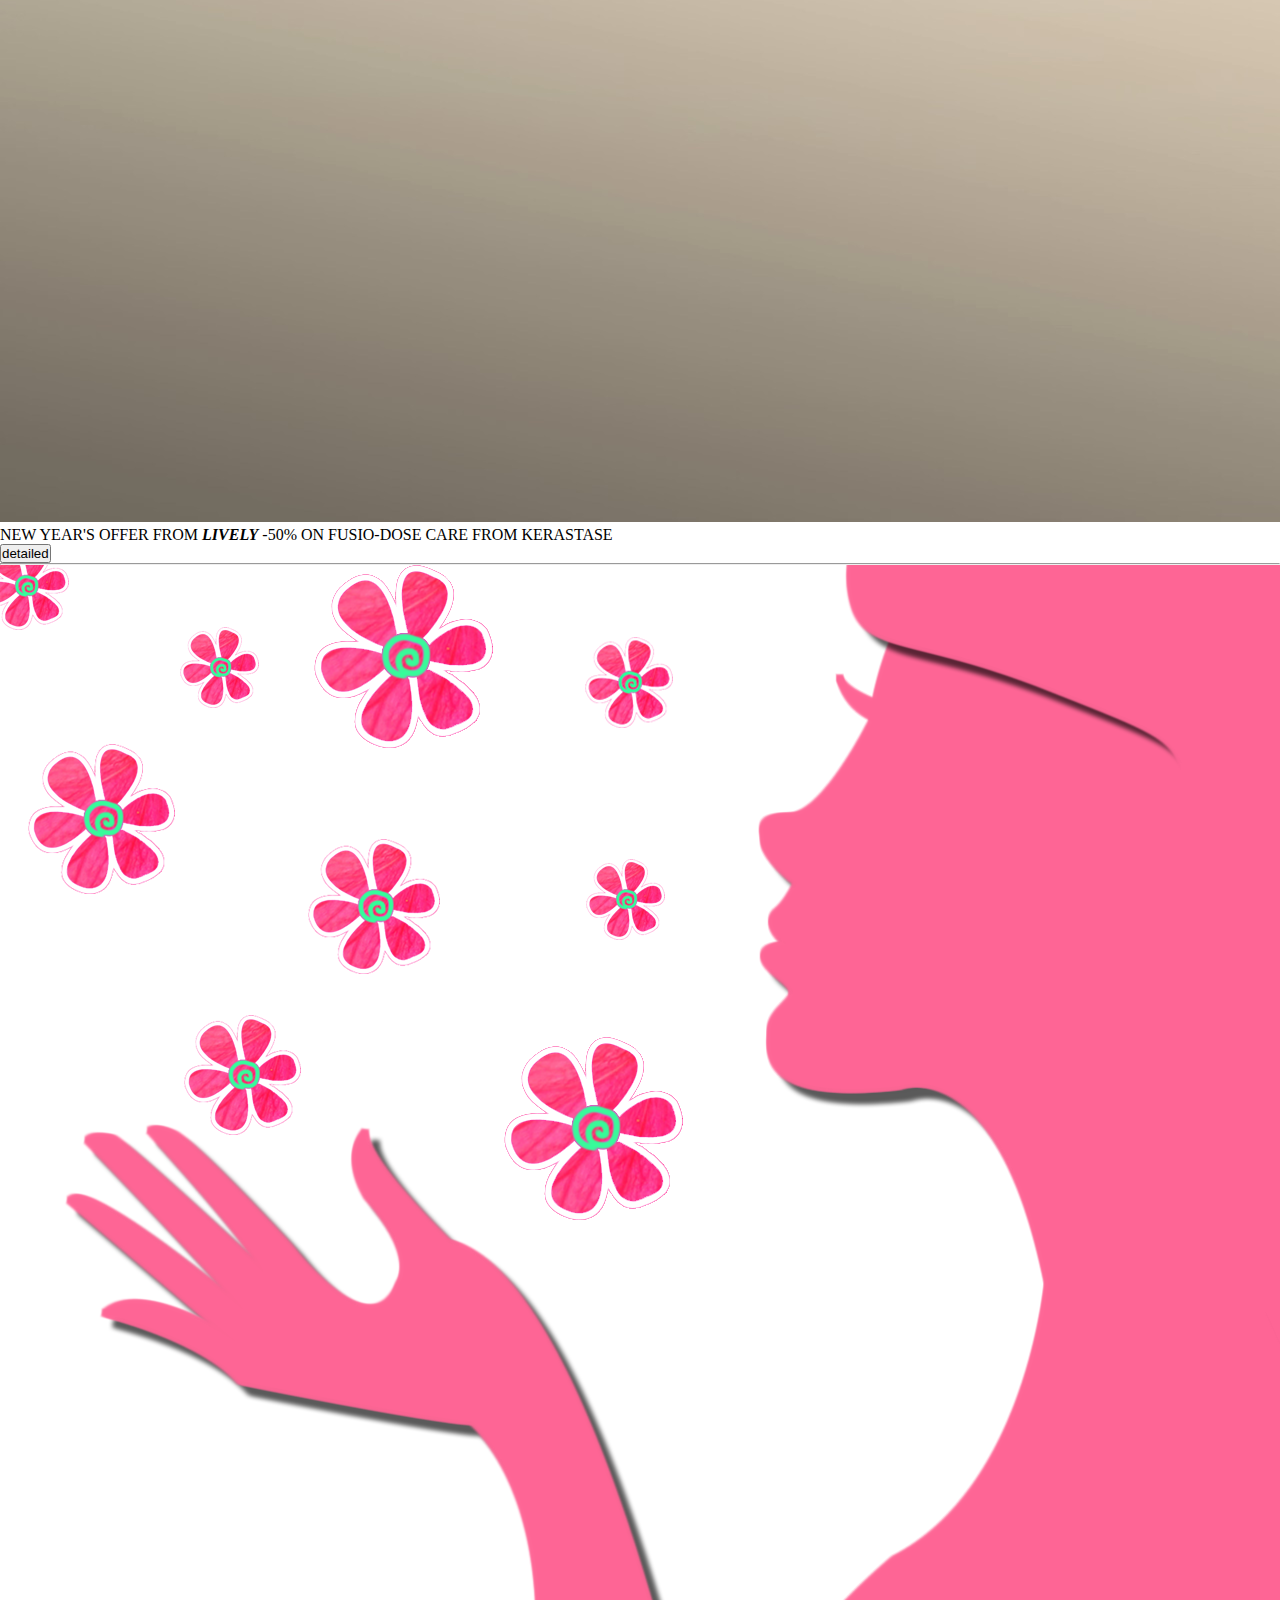
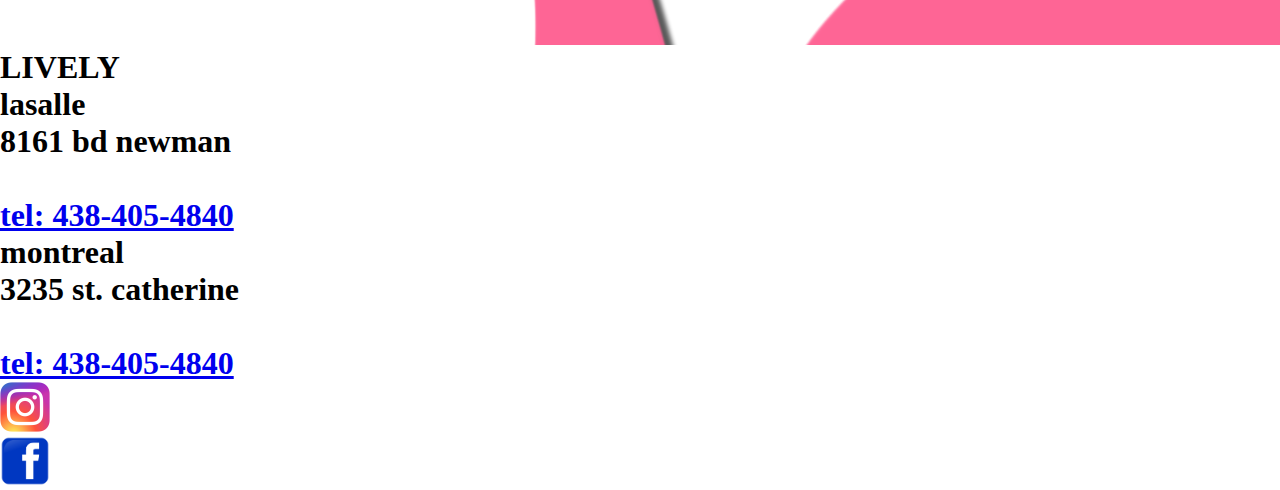
==== commit e5fa1d5b: "ADD STYLES BACKGROUND" ====
--- a/index.html
+++ b/index.html
@@ -5,6 +5,9 @@
     <meta http-equiv="X-UA-Compatible" content="IE=edge">
     <meta name="viewport" content="width=device-width, initial-scale=1.0">
     <title>✂️Salon de beauté Lively</title>
+    <link rel="stylesheet" href="styles.css">
+    <link rel="preconnect" href="https://fonts.googleapis.com"><link rel="preconnect" href="https://fonts.gstatic.com" crossorigin><link href="https://fonts.googleapis.com/css2?family=Roboto:wght@300;700&display=swap" rel="stylesheet">    
+
 </head>
 <body>
     <div id="home" class="heading">
@@ -101,7 +104,7 @@
             <button class="btn" >detailed</button>
         </div> 
     </div>
-        <img class="sort" src="png2.png" alt="girl"  > 
+        <img class="sort" src="image/png2.png" alt="girl"  > 
 </div>
 
 <!-- SOLD FINAL******************************************* -->
@@ -109,7 +112,7 @@
 <h2 id="news" class="sal salchr">christmas discounts</h2>
 
 <div class="papa papa2 ">
-        <img class="snow" src="snow.jpg" alt=" new years" >
+        <img class="snow" src="image/snow.jpg" alt=" new years" >
     <div class="discount papas">
         <p class="text">NEW YEAR'S OFFER FROM <b><i>LIVELY</i> </b> -50% ON FUSIO-DOSE CARE FROM KERASTASE</p>
         <button class="btn disc" >detailed</button> 
@@ -122,7 +125,7 @@
 <div class="futter1">
     
     <div class="zoom11">
-        <img class="zoom1" src="logo.png" alt="Logo" >
+        <img class="zoom1" src="image/logo.png" alt="Logo" >
     </div> 
     
     <div class="if"> 
@@ -132,8 +135,8 @@
             <h1 class="adress">montreal <br> 3235 st. catherine <br> <br> <a class="tel1" href="tel: +14384054840">tel: 438-405-4840</a></h3>
         </div>
         <div class="insta">
-            <div class="zoom"><a href="#" target="-blank"><img class="zoom" src="Instagram.svg.png" alt="Instagramm" width="50"></a></div>
-            <div class="zoom"><a href="#" target="-blank"><img class="zoom" src="facebook.png" alt="Facebook" width="50"></a></div>
+            <div class="zoom"><a href="#" target="-blank"><img class="zoom" src="image/Instagram.svg.png" alt="Instagramm" width="50"></a></div>
+            <div class="zoom"><a href="#" target="-blank"><img class="zoom" src="image/facebook.png" alt="Facebook" width="50"></a></div>
         </div>
 
     </div>  
--- a/styles.css
+++ b/styles.css
@@ -0,0 +1,20 @@
+*{
+    margin: 0;
+    padding: 0;
+    box-sizing: border-box;
+}
+
+
+
+/* BACKGROUND html ********************************************** */
+html{
+    background-image: url(image/silver.jpg);
+    background-repeat: no-repeat;
+    background-position: center center;
+    background-attachment: fixed;
+    -webkit-background-size: cover;
+    -moz-background-size: cover;
+    -o-background-size: cover;
+    background-size: cover;
+    
+}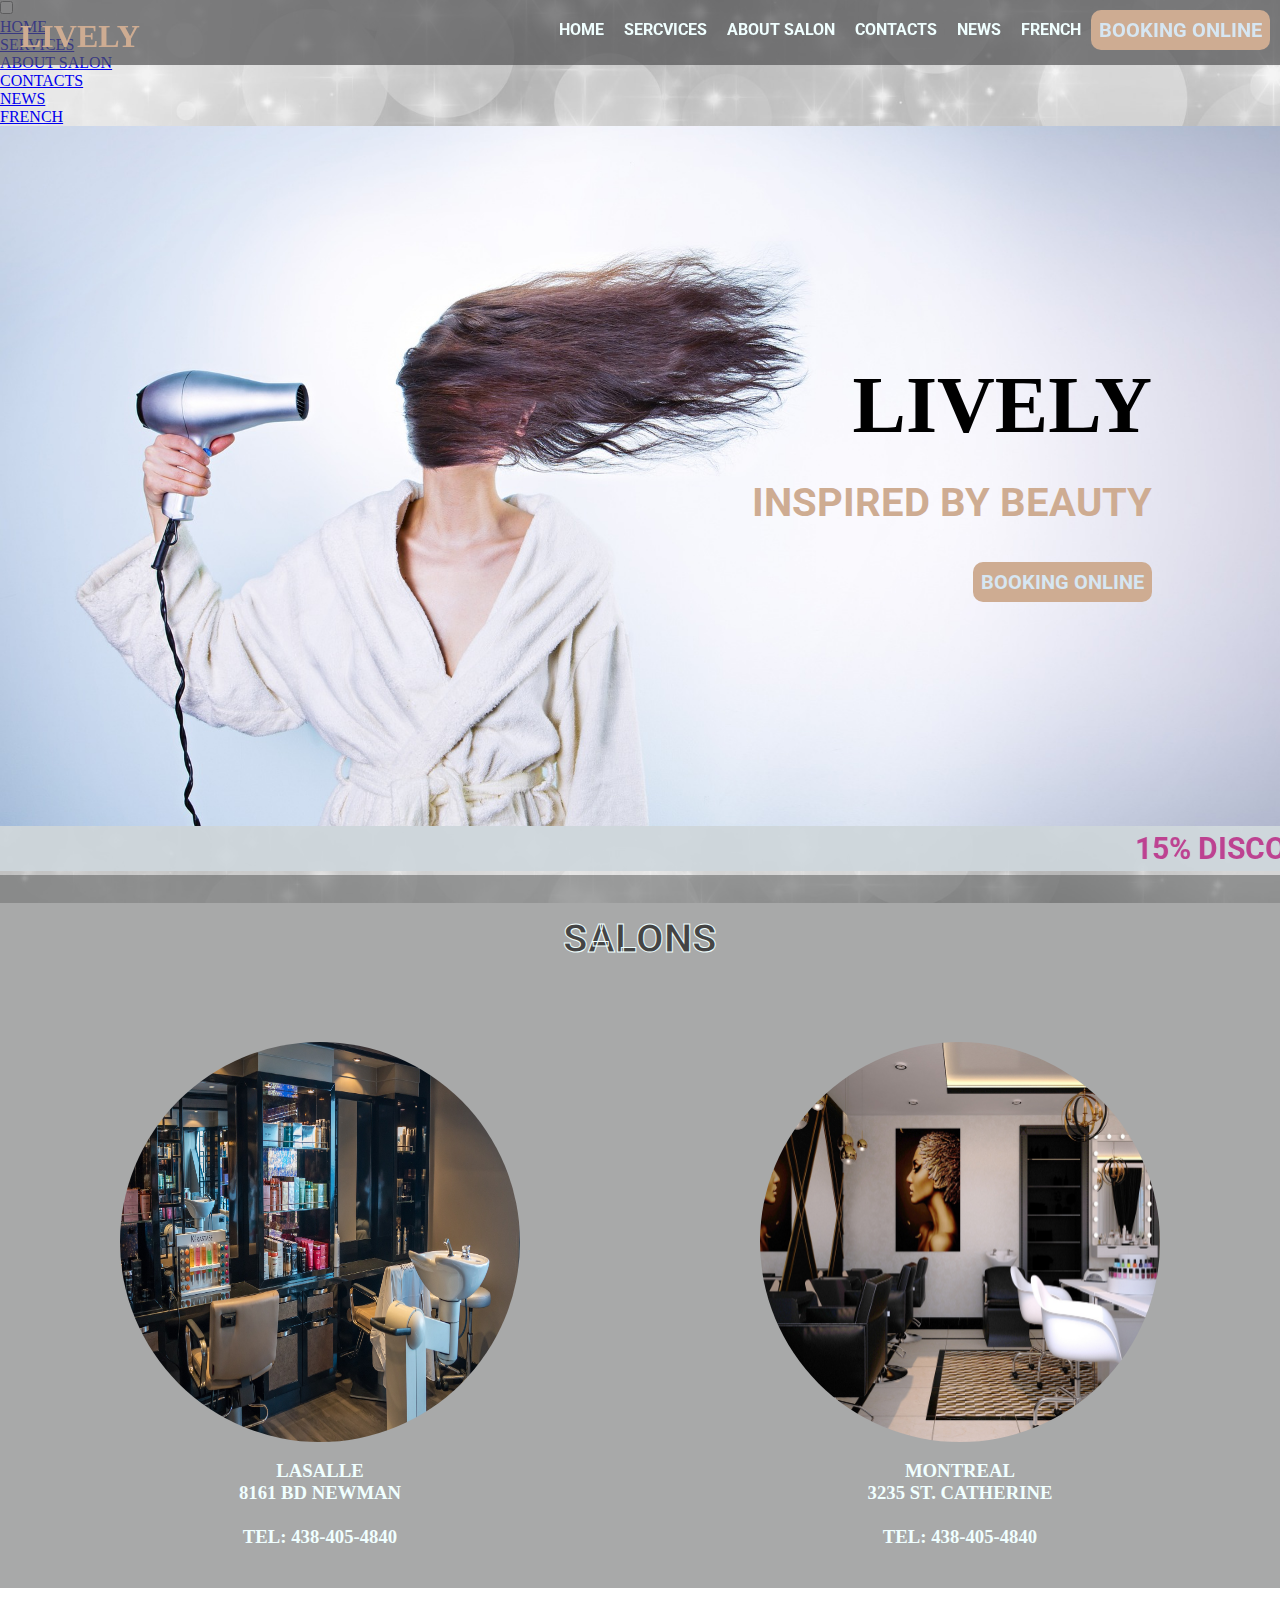
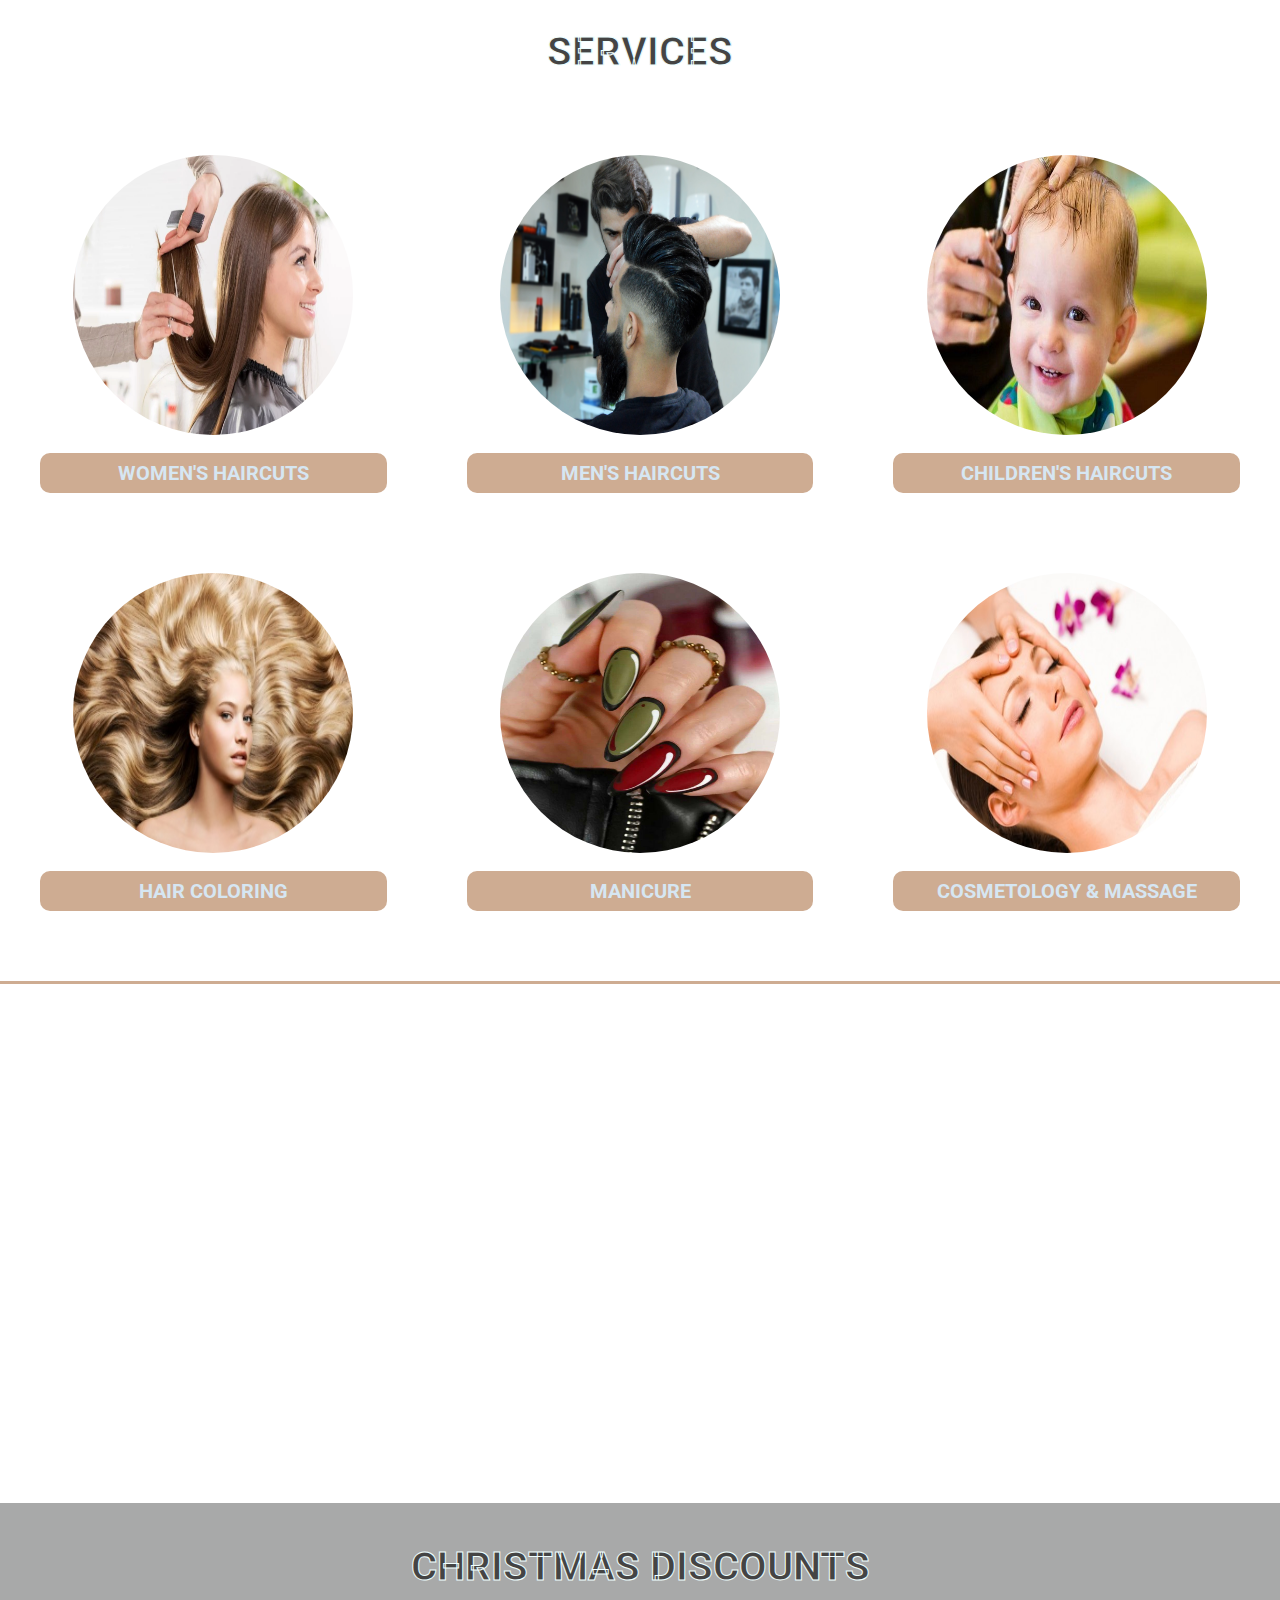
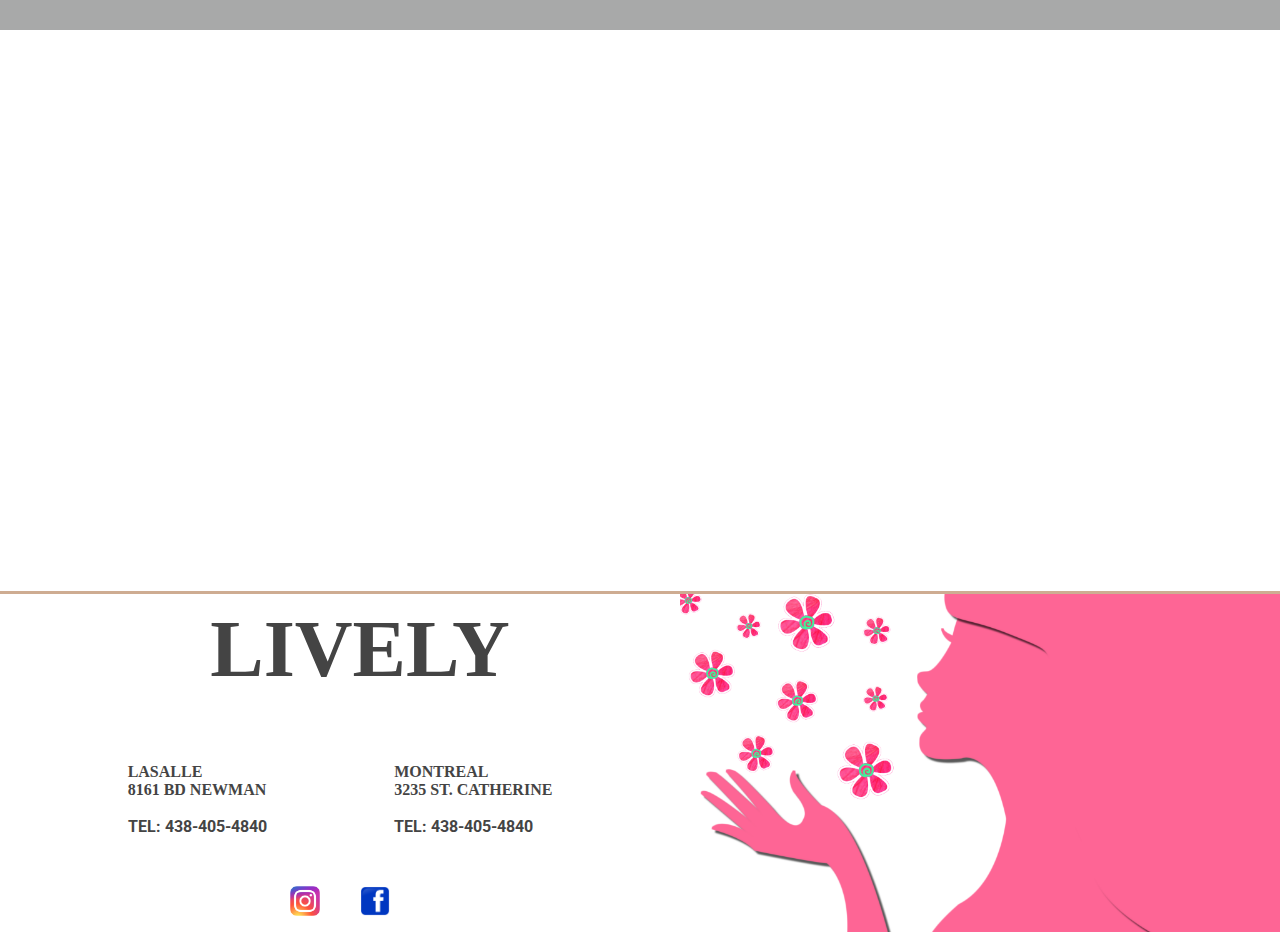
==== commit 2a8da535: "ADD menu hamburgers for mobile" ====
--- a/index.html
+++ b/index.html
@@ -10,6 +10,23 @@
 
 </head>
 <body>
+<!-- menu hamburgers for mobile version -->
+
+<div class="hamburger-menu">
+    <input id="menu__toggle" type="checkbox" />
+    <label class="menu__btn" for="menu__toggle">
+    <span></span>
+    </label>
+    <ul class="menu__box">
+    <li><a class="menu__item" href="#">HOME</a></li>
+    <li><a class="menu__item" href="#services">SERVICES</a></li>
+    <li><a class="menu__item" href="#about">ABOUT SALON</a></li>
+    <li><a class="menu__item" href="#contacts">CONTACTS</a></li>
+    <li><a class="menu__item" href="#news">NEWS</a></li>
+    <li><a class="menu__item" href="indexfr.html">FRENCH</a></li>
+    </ul>
+</div>
+
     <div id="home" class="heading">
         <!-- NAV -->
         <nav class="menu">
--- a/styles.css
+++ b/styles.css
@@ -17,4 +17,323 @@
     -o-background-size: cover;
     background-size: cover;
     
+}
+/* NAV ********************************************************* */
+.menu{
+    display: flex;
+    justify-content: flex-end;
+    padding: 10px;
+    background: rgba(81, 81, 82, 0.7);
+    position: fixed;
+    top: 0;
+    width: 100%;
+}
+
+.rezervation{
+    text-decoration: none;
+    color:azure;
+}
+.rezervation:hover{
+    color: #ceac92 ;
+}
+
+.item{
+    padding: 10px;
+    color: azure;
+    text-decoration: none;
+    text-transform: uppercase;
+    font-family: 'Roboto', sans-serif;
+    font-weight: bold;
+}
+.item:hover{
+    background-color: #BD4291;
+    border-radius: 10px;
+}
+
+.start{
+    margin-right: auto;
+    margin-left: 10px;
+    margin-top: 8px;
+    color: #ceac92; 
+} 
+
+.btn{
+    padding: 8px;
+    text-decoration: none;
+    text-transform: uppercase;
+    font-family: 'Roboto', sans-serif;
+    font-weight: bold;
+    background-color:  #ceac92;
+    color: #d6e6f2;
+    border-radius: 10px;
+    border: none;
+    font-size: 20px;
+}
+.btn:hover{
+    background-color:  #BD4291;
+    color: #ceac92 ;
+    cursor: pointer;
+}
+
+/* HEADING IMAGE AND TEXT ******************************** */
+.heading{
+    display: flex;
+    background-image: url(image/heading.jpg);
+    background-size: cover;
+    background-position: center;
+    width: 100%;
+    height: 700px;
+}
+
+.book{
+    display: flex;
+    align-items: flex-end;
+    flex-direction: column;
+    justify-content: center;
+    flex: 1;
+    margin-right: 10%;
+}
+
+.beauty{
+    
+    text-transform: uppercase;
+    font-family: 'Roboto', sans-serif;
+    font-size: 40px;
+    margin-left: 40px;
+    margin-top: 10px;
+    color: #ceac92;
+}
+
+.liv{
+    font-size: 80px;
+    margin-left: 40px;
+    margin-top: 10px;
+}
+
+hr{
+    border: none;
+    background-color: #ceac92;
+    height: 3px;
+}
+
+/* SOLD 15% *************************************************** */
+.sold{
+    padding: 5px;
+    font-size: 30px;
+    font-weight: bolder;
+    background: rgba(205, 214, 219, 0.9);
+    top: 0;
+    width: 100%;
+    color: #BD4291;
+    text-transform: uppercase;
+    font-family: 'Roboto', sans-serif;
+}
+
+/* SALONS***************************************************** */
+.papa{
+    display: flex;
+    margin: 0 auto;
+    background: rgba(82, 83, 83, 0.5);
+    background-size: cover;
+    width: 100%;
+    }
+
+.futter{
+    display: flex;
+    flex-direction: column;
+    margin: 20px;
+    padding: 20px;
+    flex: 1;
+}
+
+.ronde{
+    border-radius: 100%;
+}
+
+h3, img {
+    align-self: center;
+    color: azure;
+    text-transform: uppercase;
+    text-align: center;
+}
+
+.tel{
+    color: azure;
+    text-decoration: none;
+}
+.tel:hover{
+    padding: 15px;
+    text-decoration: none;
+    font-family: 'Roboto', sans-serif;
+    font-weight: bold;
+    background-color:  #ceac92;
+    color: #d6e6f2;
+    border-radius: 10px;
+    border: none;
+    font-size: 20px;
+}
+
+/* SERVICES********************************************************** */
+.papas{
+    background-color: transparent;
+}
+.sal{
+    display: flex;
+    justify-content: center;
+    background: rgba(82, 83, 83, 0.5);
+    text-transform: uppercase;
+    font-family: 'Roboto', sans-serif;
+    font-size: 40px;
+    padding: 40px;
+    color: #444444;
+    -webkit-text-stroke: 1px azure;
+    width: 100%;
+}
+.sals{
+    background-color: transparent;
+}
+
+/* increase image / augmante l'image */
+.scale { 
+    transition: 1s; 
+}
+.scale:hover {
+    transform: scale(1.12); 
+}
+
+    /* Girl Since 2003 ******************************************** */
+    /* animation pictures */
+    
+.papa2{
+    display: flex;
+    width: 100%;
+    opacity: 0;
+    transition: 22220s;
+}
+.papa2:hover{
+        opacity: 1;
+        transition: 1s;
+}  
+    
+.news{
+    font-family: 'Roboto', sans-serif;
+    margin-bottom: 20px;
+}
+
+.news1{
+    display: flex;
+    flex-direction: column;
+    position: absolute; 
+    margin-left: 12%;
+    margin-top: 12%;
+}
+.sort{
+    width: 100%;
+}
+
+.devision{
+    margin-top: 30px;
+} 
+/* CRISMAS DISCAUNTS *******************************************/
+.snow{
+    display: flex;
+    margin-left: 3%; 
+    padding: 20px;
+    width: 900px;
+}
+
+.text{
+    padding: 30px;
+    color: azure;
+    font-family: 'Roboto', sans-serif;
+    text-transform: uppercase;
+    font-size: 30px;
+}
+
+.discount{
+    display: flex;
+    flex-direction: column;
+    align-self: center;
+}
+
+.disc{
+    width: auto;
+    margin: auto;
+} 
+
+/* FUTTER********************************************** */
+.futter1{     
+    display: flex;
+    flex-direction: row-reverse;
+    margin-left: auto;
+    margin-right: auto;
+    margin-top: auto;
+    background-color:#ffffff;
+    align-self: flex-end;
+} 
+
+.if{
+    display: flex;
+    flex-direction: column;
+    width: 100%;
+    align-items: center;
+}
+
+.zoom1{
+    width: 600px;
+}
+
+.zoom{
+    display: flex; 
+    overflow: hidden;
+    transition: 1s; 
+    padding: 10px;
+    flex-direction: row;
+}
+.zoom  :hover {
+    transform: scale(1.2)
+} 
+
+.telf{
+    display: flex;
+    width: 100%;
+    justify-content: space-evenly;
+    text-transform: uppercase;
+    font-size: 50%;
+    }
+
+.insta{
+    display: flex;
+    flex-direction: row;
+    margin-top: 30px;
+}
+
+.adress{
+    display: flex;
+    flex-direction: column; 
+    justify-content: space-evenly;
+    color: #444444;
+}
+
+.livf{
+    color: #444444;
+    margin-bottom: 10%;
+}
+
+.tel1{
+    color: #444444;
+    text-decoration: none;
+    font-family: 'Roboto', sans-serif;
+}
+.tel1:hover{
+
+    padding: 10px;
+    text-decoration: none;
+    font-family: 'Roboto', sans-serif;
+    font-weight: bold;
+    background-color:  #ceac92;
+    color: #d6e6f2;
+    border-radius: 10px;
+    border: none;
+    font-size: 20px;
 }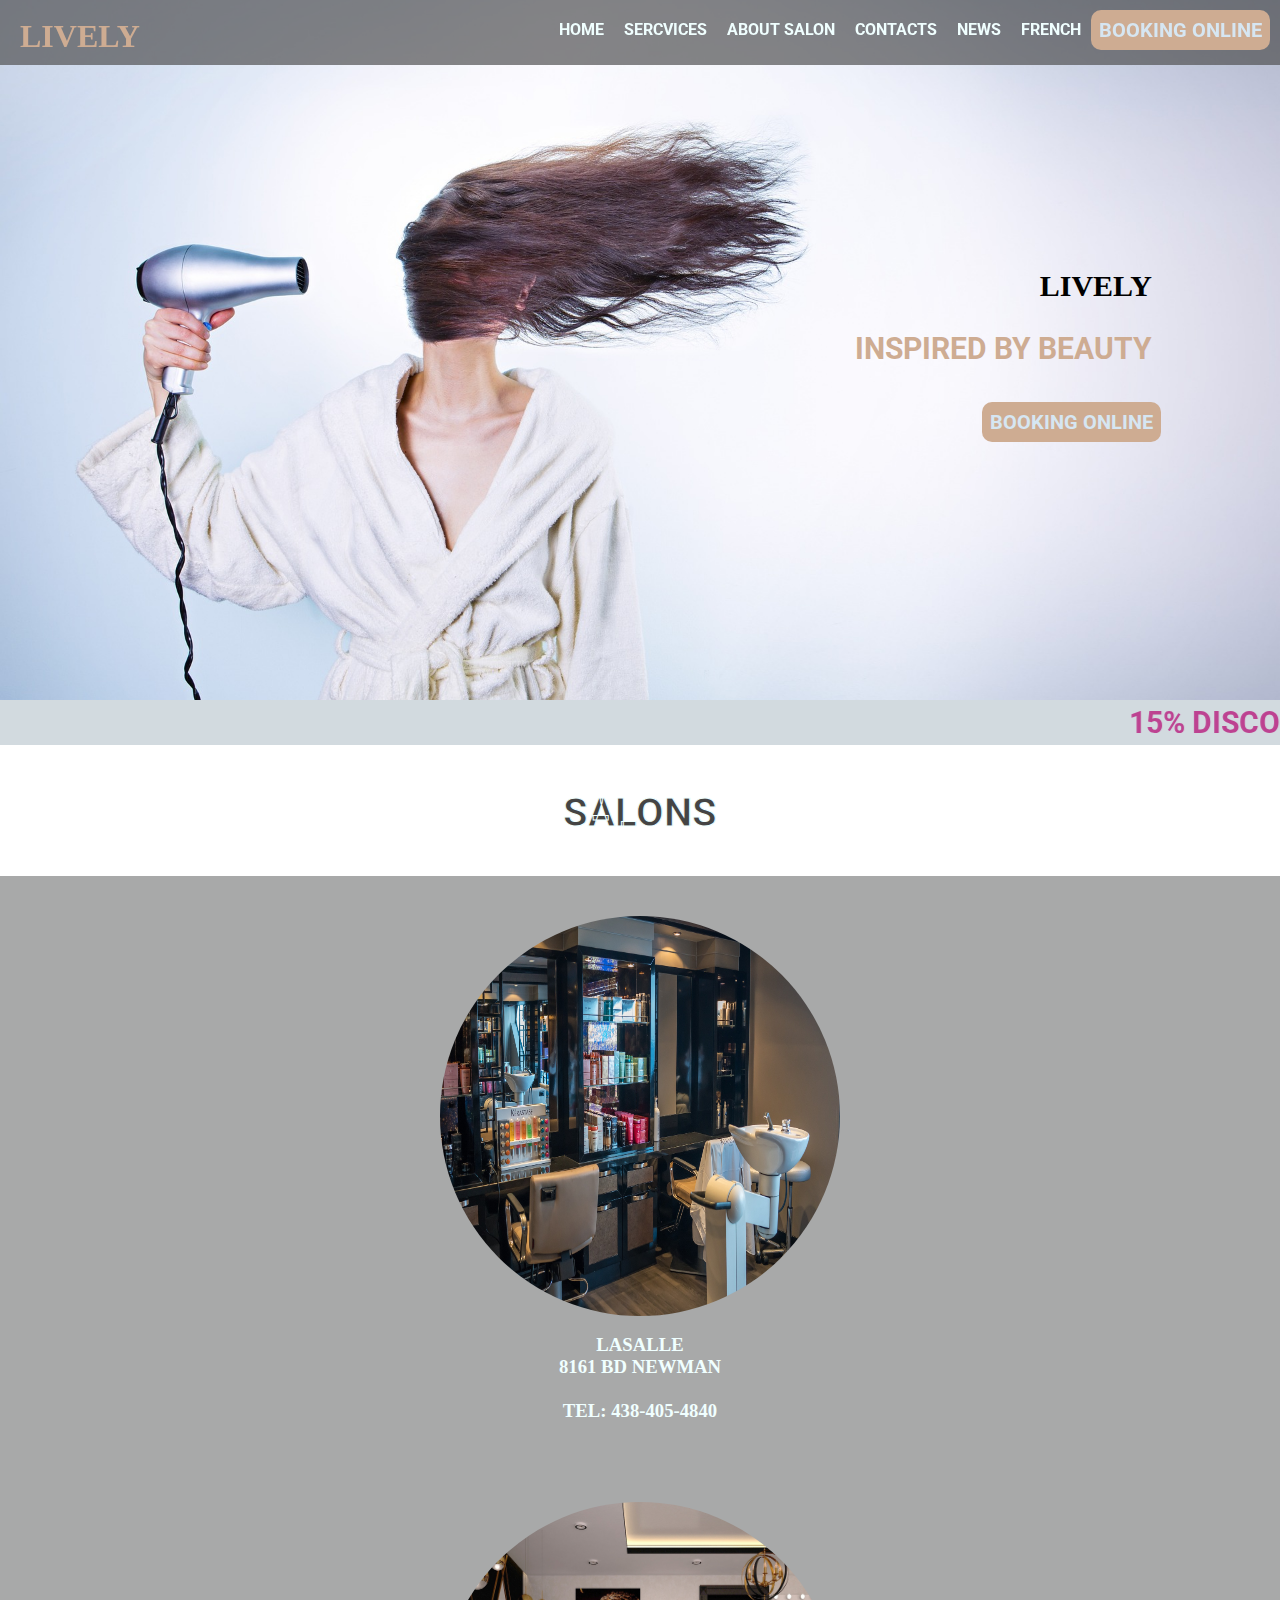
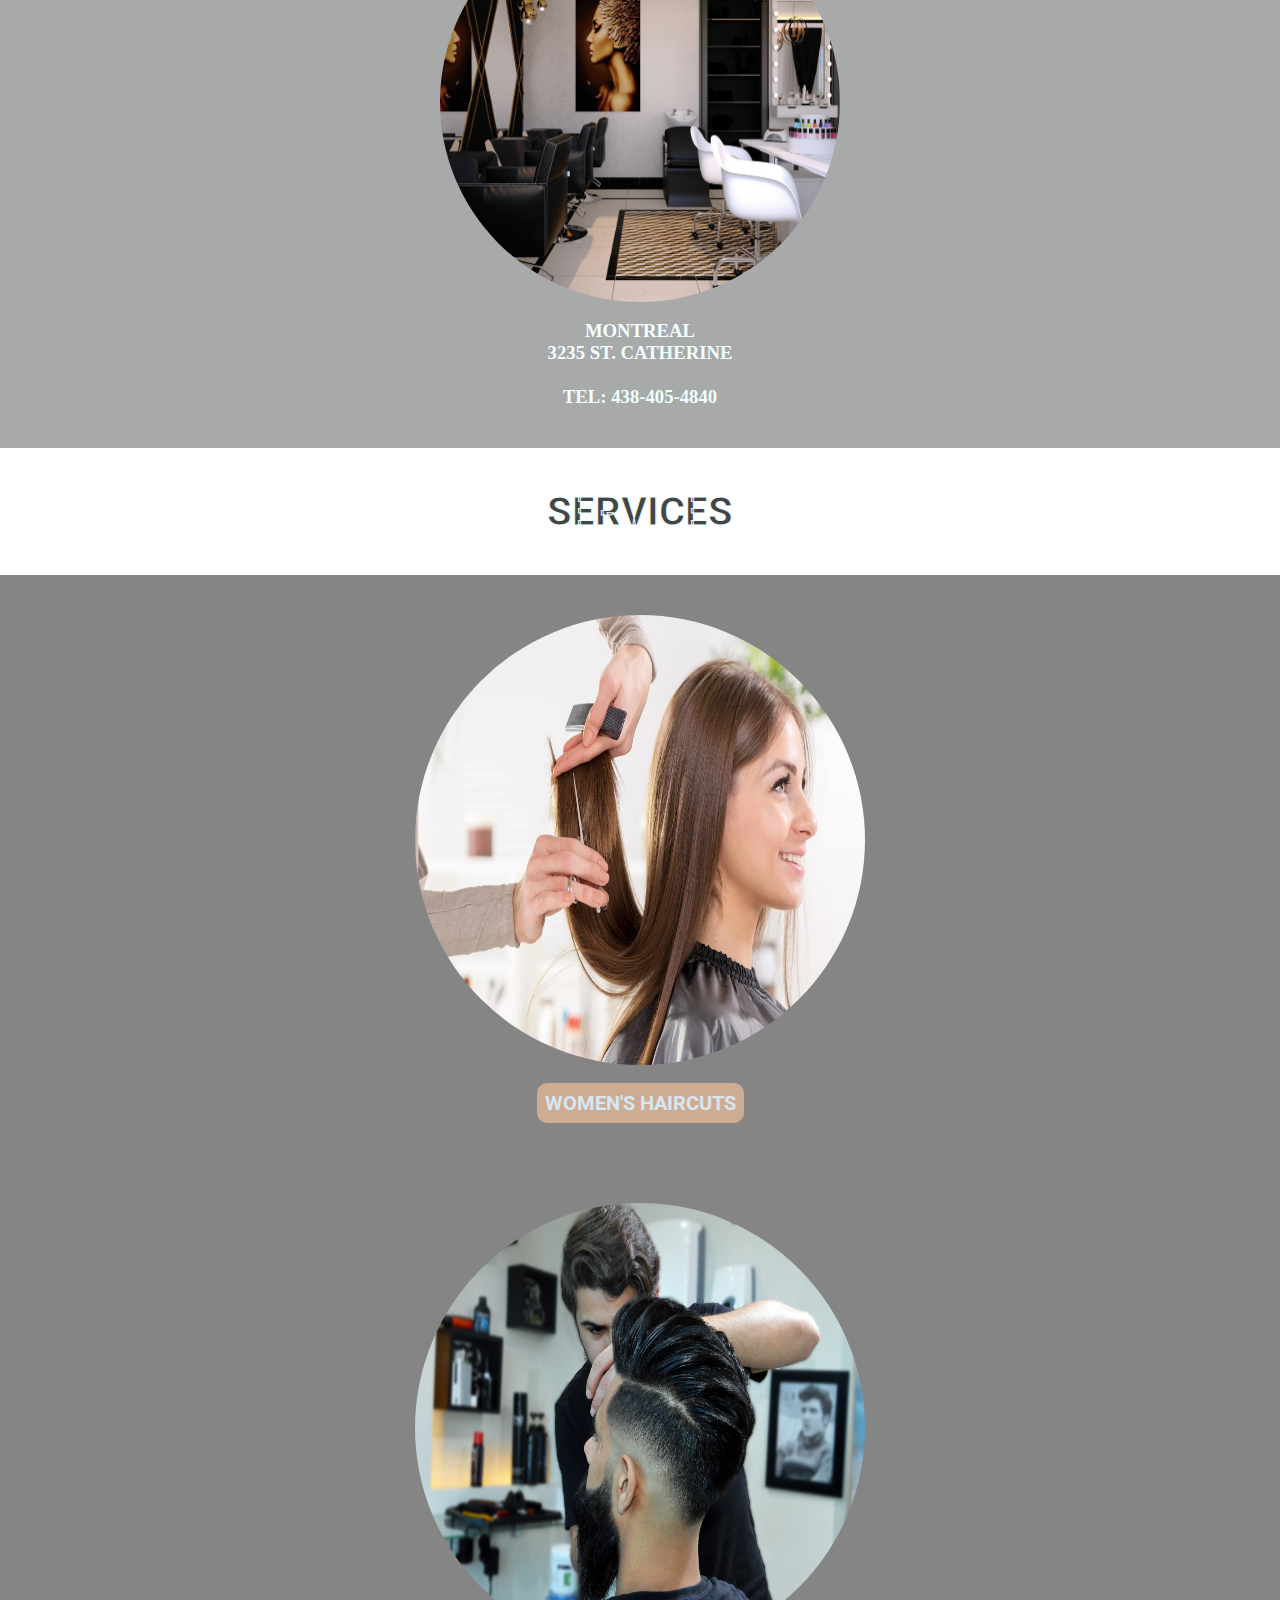
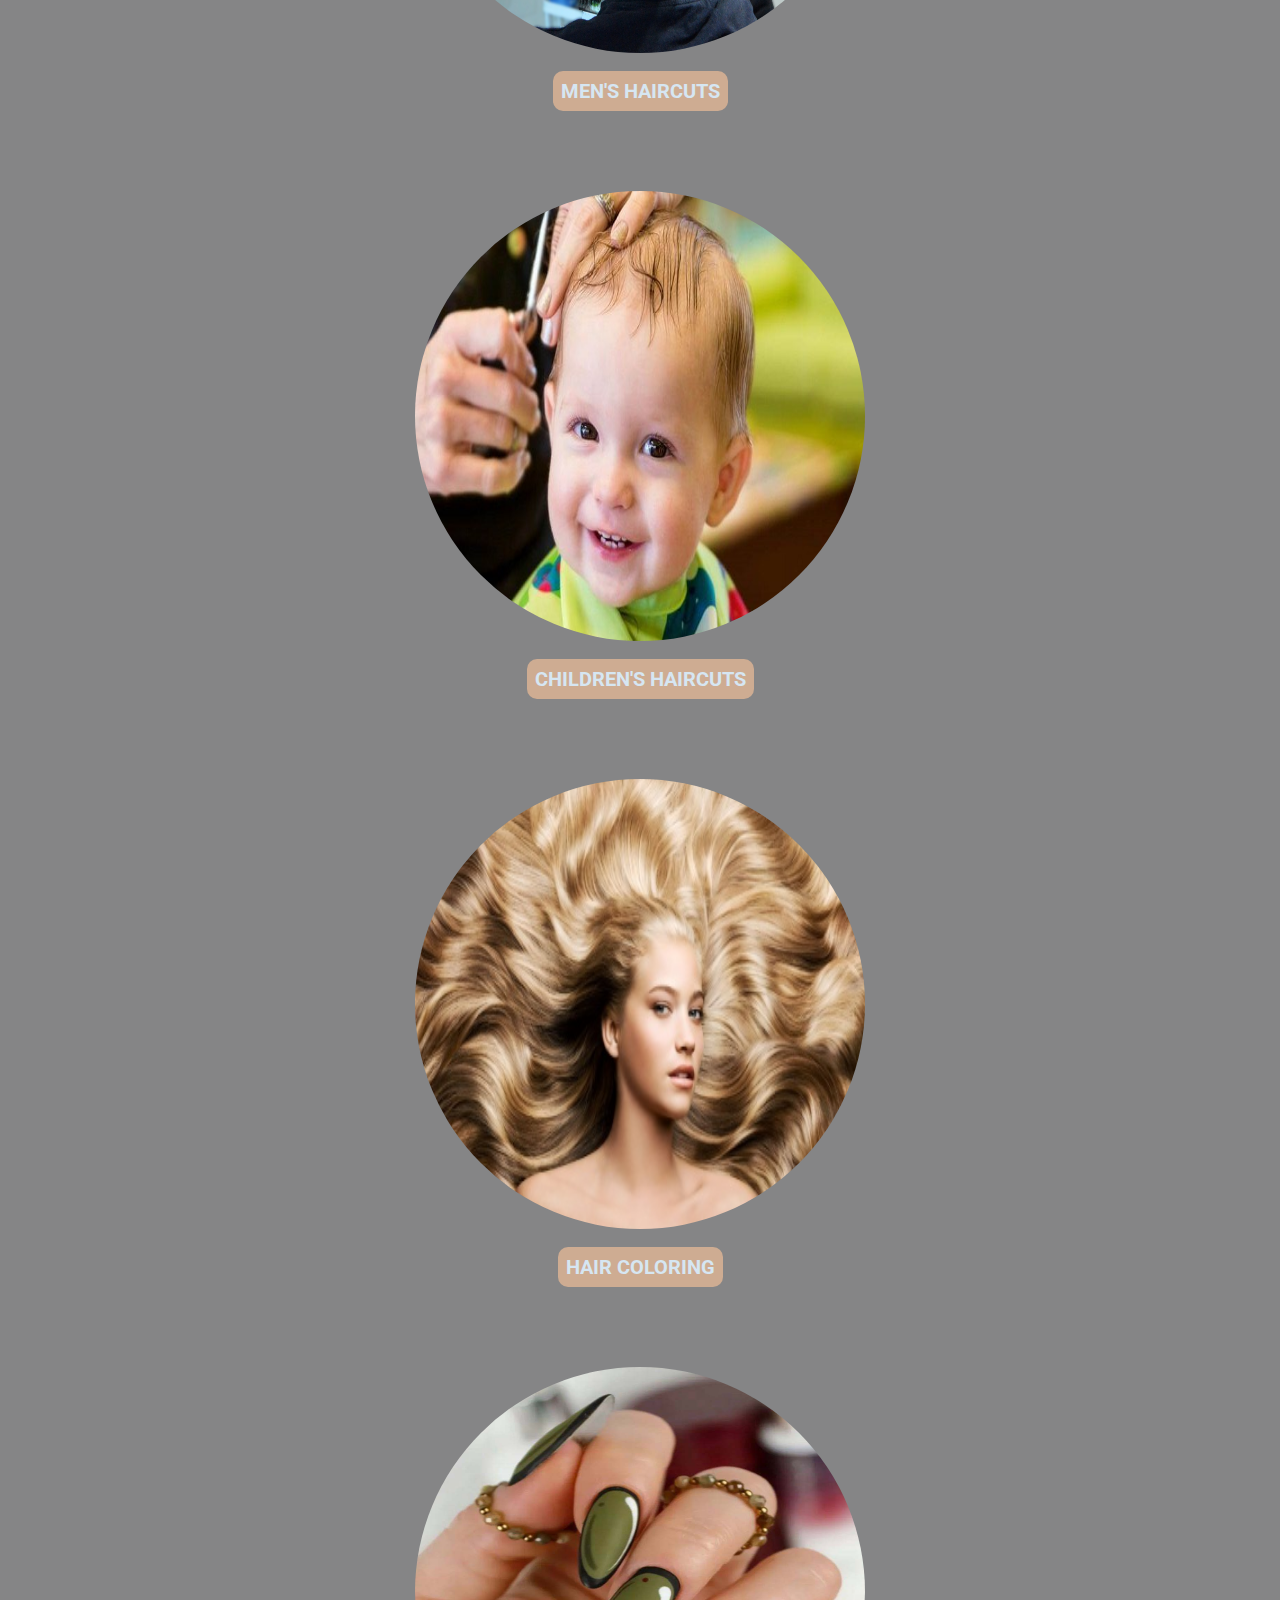
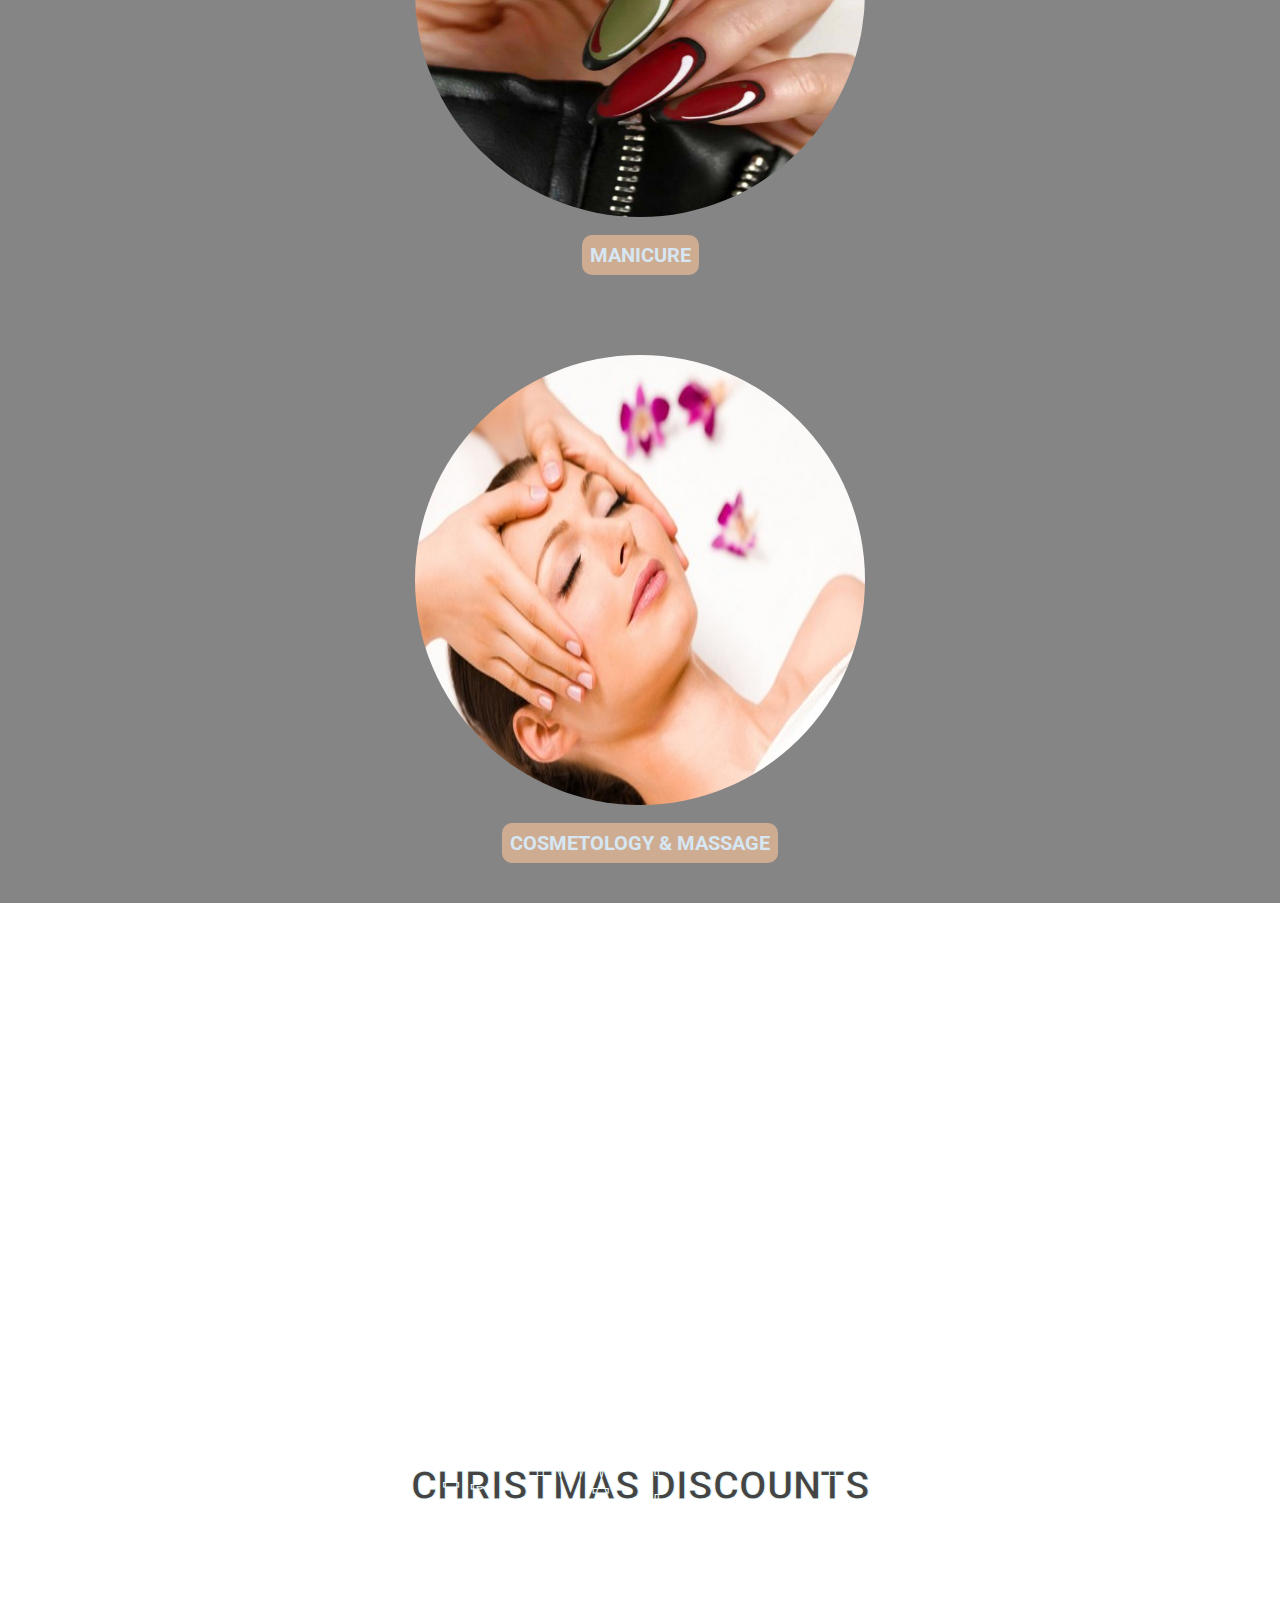
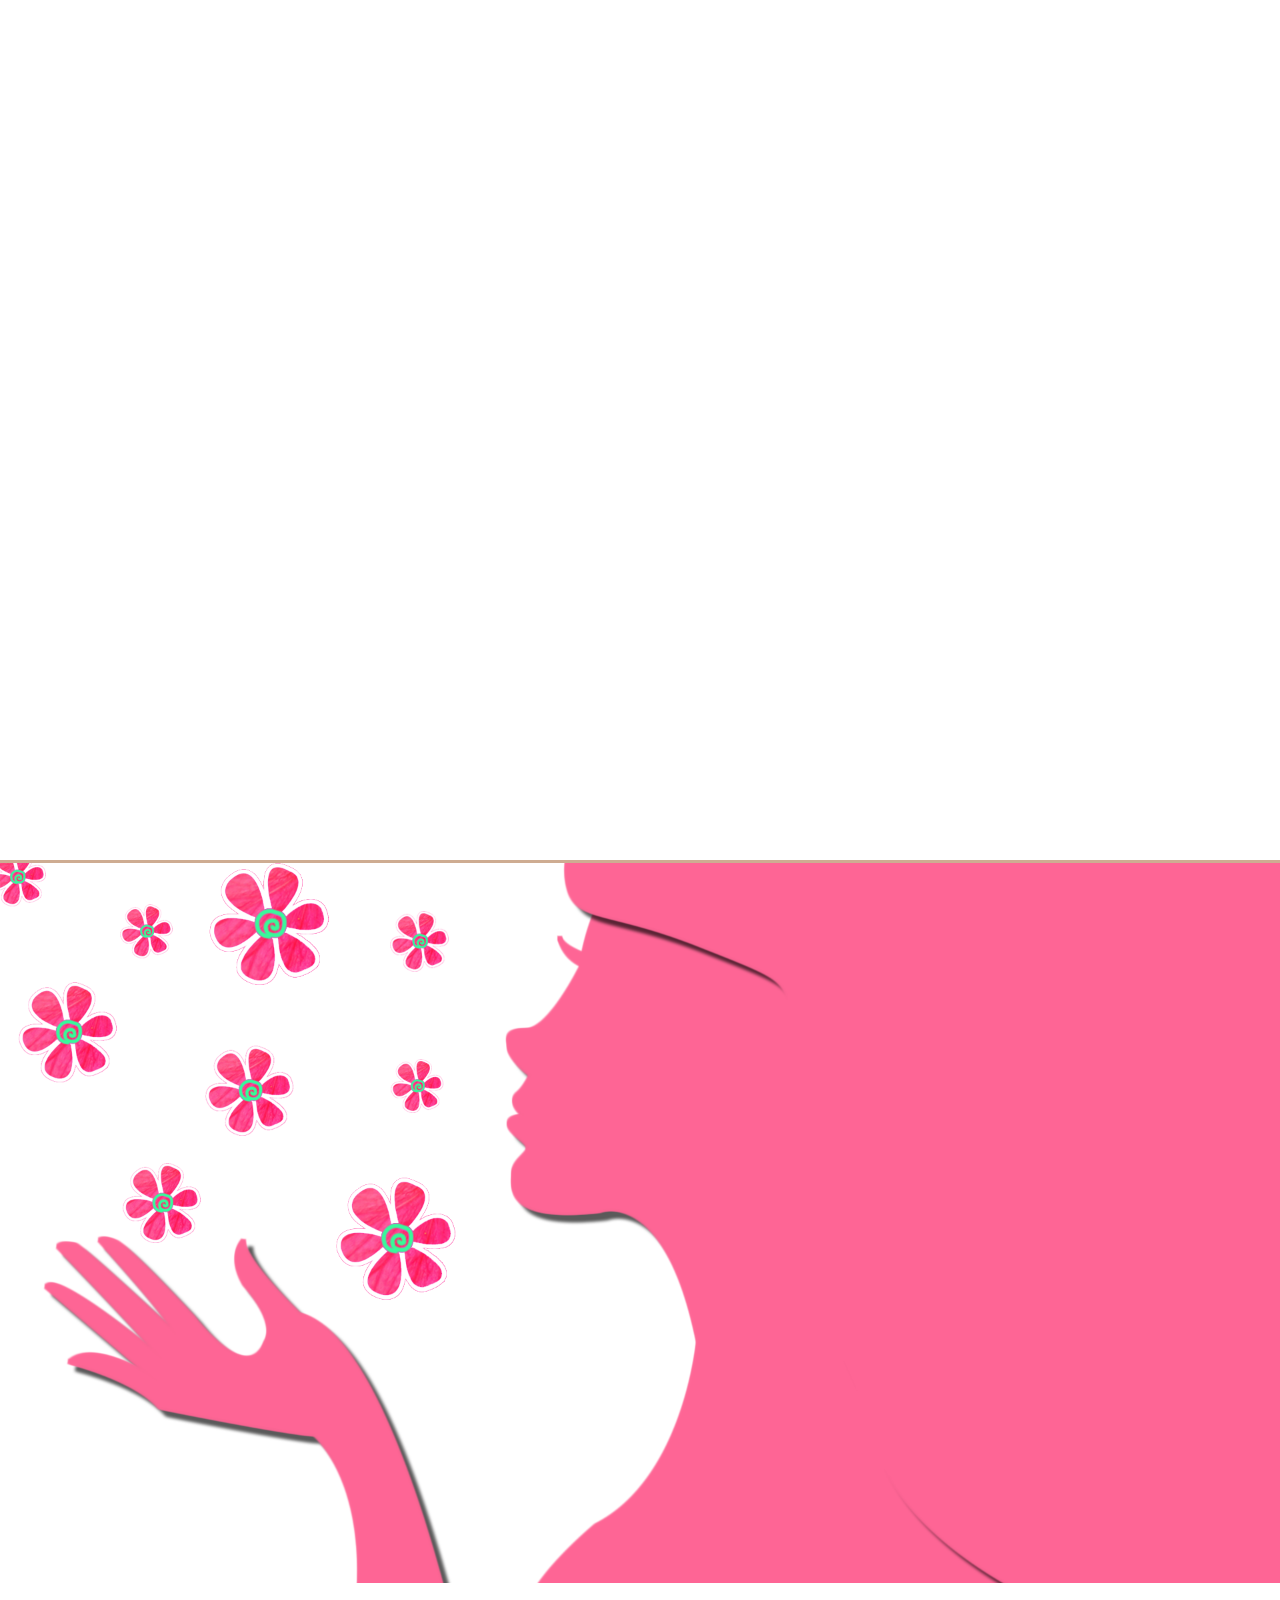
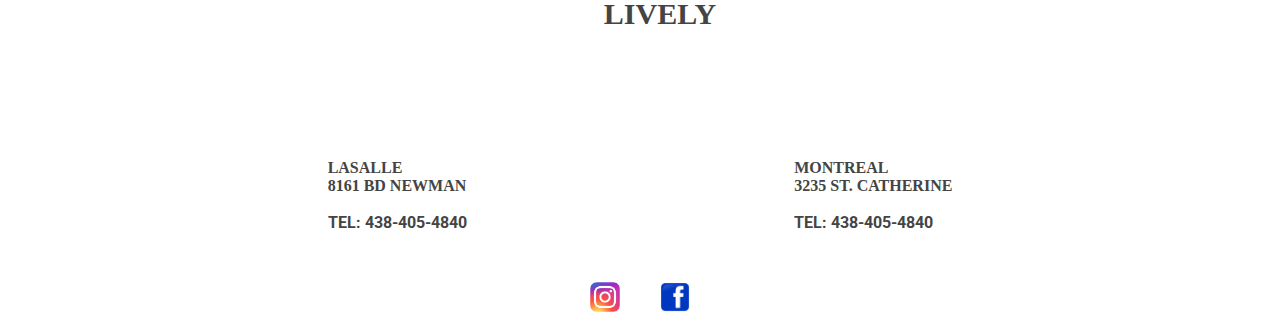
==== commit d167541f: "Add change in NAV" ====
--- a/index.html
+++ b/index.html
@@ -37,7 +37,7 @@
             <a class="item" href="#contacts">CONTACTS</a>
             <a class="item" href="#news">NEWS</a>
             <a class="item" href="indexfr.html">FRENCH</a>
-            <a class="rezervation" href="booking.html" target="_blank"> <button class="btn" >BOOKING ONLINE</button></a>
+            <a class="rezervation1" href="booking.html" target="_blank"> <button class="btn btncor" >BOOKING ONLINE</button></a>
         </nav>
     
     <!-- HEADING IMAGE AND TEXT  -->
@@ -47,7 +47,7 @@
             <h1 class="beauty">Inspired by beauty</h1>
             <br>
             <br>
-            <a class="rezervation" href="booking.html" target="_blank"><button class="btntop btn btn1" >BOOKING ONLINE</button></a>
+            <a class="rezervation1" href="booking.html" target="_blank"><button class="btntop btn btn1" >BOOKING ONLINE</button></a>
             </div>
     </div>
 
--- a/styles.css
+++ b/styles.css
@@ -16,9 +16,9 @@
     -moz-background-size: cover;
     -o-background-size: cover;
     background-size: cover;
-    
 }
 /* NAV ********************************************************* */
+
 .menu{
     display: flex;
     justify-content: flex-end;
@@ -29,13 +29,14 @@
     width: 100%;
 }
 
-.rezervation{
+.rezervation1{
     text-decoration: none;
     color:azure;
 }
 .rezervation:hover{
     color: #ceac92 ;
 }
+
 
 .item{
     padding: 10px;
@@ -68,6 +69,7 @@
     border-radius: 10px;
     border: none;
     font-size: 20px;
+    margin-top: 60%;
 }
 .btn:hover{
     background-color:  #BD4291;
@@ -92,6 +94,7 @@
     justify-content: center;
     flex: 1;
     margin-right: 10%;
+    margin-top: 20%;
 }
 
 .beauty{
@@ -336,4 +339,431 @@
     border-radius: 10px;
     border: none;
     font-size: 20px;
-}+}
+
+/* Hides the burger menu,  */
+.hamburger-menu{
+    display: none;
+}
+
+
+
+
+
+
+
+
+
+
+/*  @media all and (max-width: 1200px){*/
+    /* ********************************** */
+
+    /*  @media all and (max-width: 1200px){*/
+    /* ********************************** */
+    @media all and (max-width: 1200px){
+
+        .papa2{
+            display: flex;
+            flex-direction: column;
+            
+        }
+        .snow{
+            width: 100%;
+            padding: 0;
+            margin: 0;
+        }
+        .papas{
+            display: flex;
+            background-color: rgba(81, 81, 82, 0.7);
+        }
+        .disc{
+            margin: auto;
+            margin-bottom: 2%;
+        }
+        .sal{
+            background-color: transparent;
+        }
+        }
+
+
+    /*  @media all and (max-width: 1024px){*/
+    /* ********************************** */
+    /*  */
+     /* ********************************** */
+      /* ********************************** */
+       /* ********************************** */
+ @media all and (max-width: 1030px){
+
+.papa2{
+    display: flex;
+    flex-direction: column;
+}
+.futter{
+    display: flex;
+    padding: 0;
+}
+.snow{
+    width: 100%;
+    padding: 0;
+    margin: 0;
+}
+.papas{
+    display: flex;
+    background-color: rgba(81, 81, 82, 0.7);
+}
+.disc{
+    margin: auto;
+    margin-bottom: 2%;
+}
+.sal{
+    background-color: transparent;
+}
+} 
+
+/* MOBILE!!!!!!!!!!!!!!!!!!!!!!!!!!!!!!!!!!!!!!!!!!!!!!!!!!!!!!!!!!!!!!!!!!!!!! */
+/* *************************************************************** */
+/* -------------------------------------- */
+/* max-width: 912px */
+
+
+/*  Menu Sandwich */
+    /* Hides the nav menu*/
+
+
+@media all and (max-width: 912px){
+    /* show burger menu in mobile version */
+    .menu{
+        display: none;
+    } 
+    #btn-menu + label:before{
+        content: '\f0c9';  
+        display: inline-block;
+        font-family:'FontAwesome';
+        font-size: 22px;
+    }
+    
+    #btn-menu:checked + label:before{
+        content: '\f00d';
+        color: #f00;
+    }
+.hamburger-menu{
+    display: block;
+}
+/* remove image animation */
+.papa2{
+    display: block;
+}
+
+.ches{
+    background: #3966ab;  
+    padding: 15px;
+}
+
+.list-menu{
+    display: flex;
+    list-style: none;
+}
+.list-menu > li > a{
+    color: #fff;
+    display: block;
+    padding: 5px 15px;
+}
+.list-menu > li > a:hover{
+    background:#213d4a ;
+} 
+    #btn-menu{
+    display: none;
+    }
+    #btn-menu + label{
+        display: none; 
+        position: relative;
+        color: #fff; 
+        height: 20px;
+        z-index: 1;
+        cursor: pointer;
+    }
+
+     /* style the button */
+    .menu__btn {
+        display: flex; /* use flex to center content */
+        align-items: center;  /* center button content*/
+        position: fixed;
+        top: 20px;
+        left: 20px;
+        width: 26px;
+        height: 26px;
+        cursor: pointer;
+        z-index: 1;
+        background: #BD4291;
+    }
+
+  /* add hamburger */
+    .menu__btn > span,
+    .menu__btn > span::before,
+    .menu__btn > span::after {
+    display: block;
+    position: absolute;
+    width: 100%;
+    height: 2px;
+    background-color: azure;
+    }
+    .menu__btn > span::before {
+    content: '';
+    top: -8px;
+    }
+    .menu__btn > span::after {
+    content: '';
+    top: 8px;
+    }
+
+  /* menu container */
+.menu__box {
+    display: block;
+    position: fixed;
+    visibility: hidden; 
+    top: 0;
+    width: 300px;
+    margin: 0;
+    padding: 80px 0;
+    list-style: none;
+    text-align: center;
+    background-color: #ECEFF1; 
+    box-shadow: 1px 0px 6px rgba(0, 0, 0, .2);
+}
+  /* menu items */
+.menu__item {
+    display: block;
+    padding: 12px 24px;
+    color: #BD4291;
+    font-family: 'Roboto', sans-serif;
+    font-size: 20px;
+    font-weight: 600;
+    text-decoration: none;
+}
+.menu__item:hover {
+    background-color: #CFD8DC;
+}
+
+    #menu__toggle:checked ~ .menu__btn > span {
+        transform: rotate(45deg);
+    } 
+    #menu__toggle:checked ~ .menu__btn > span::before {
+        top: 0;
+        transform: rotate(0);
+    } 
+    #menu__toggle:checked ~ .menu__btn > span::after {
+        top: 0;
+        transform: rotate(90deg);
+    } 
+    #menu__toggle:checked ~ .menu__box {
+        visibility: visible;
+        left: 0;
+    } 
+    #menu__toggle{
+        display: none;
+    }
+}
+
+    /* background in mobile version */
+    html{
+        background-image: url(image/background-mobile.jpg);
+        background-repeat: no-repeat;
+        background-position: center center;
+        background-attachment: fixed;
+        -webkit-background-size: cover;
+        -moz-background-size: cover;
+        -o-background-size: cover;
+        background-size: cover;
+        opacity: 1;
+    }
+    .book{
+        margin-bottom: 20%;
+    } 
+    .liv{
+        font-size: 30px;
+    }
+    .beauty{
+        font-size: 30px;
+    }
+    .rezervation{
+        margin-top: 30%;
+    }  
+
+    /* salon background, service and discounts make transparent */
+.sal{
+    background-color: transparent;
+}
+/* set the background color of the parent in the section SERVICES */
+.papas{
+    background: rgba(81, 81, 82, 0.7);
+}
+/* HR put away in the section Girl Since 2003 */
+.devision{
+    display: none;
+}
+.papa{
+    display: flex;
+    flex-direction: column;
+}
+.btn{
+    margin: auto;
+}
+.btntop{
+    display: flex;
+    margin-right: -5%;
+} 
+/*Photo ronde  in the section SERVICES zoom in on hover and */
+.scale{
+    width: 450px;
+    height: 450px;
+}
+
+/* Girl Since 2003  */
+/* put an inscription on the full size of the parent */
+.news1{
+    display: flex;
+    justify-content: flex-start;
+    margin: auto;
+}
+.move{
+    margin-top: 10%;
+    margin-left: 5%;
+}
+.news{
+    margin-top: 20px;
+    font-size: 24px;
+}
+
+/* SOLD FINAL */
+.snow{
+    display: flex;
+    width: 100%;
+    padding: 0%;
+    margin: auto;
+}
+.btndetailed {
+    margin-bottom: 5%;
+}
+
+ /* FUTTER puts addresses and phone numbers in the right order */
+.futter1{
+    display: block;
+} 
+.zoom{
+    display: flex;
+    
+}
+.zoom1{
+width: 100%;
+}
+
+/* !!!!!!!!!!!!!!!!!!!!!!!!!!!!!!!!!!!!!!!!!!!!!!!!!!!!
+**********************************************************88
+********************************************************** */
+@media all and (max-width: 540px){
+    .book{
+        margin-top: 180px;
+        margin-right: 20px;
+    }
+    .news{
+        font-size: 17px;
+    }
+
+}
+
+/* *************************************************************** */
+/* -------------------------------------- */
+/* *************************************************************** */
+/* -------------------------------------- */
+/* *************************************************************** */
+/* -------------------------------------- */
+/* max-width: 500px */
+
+@media all and (max-width: 500px){
+
+    /* H1 resize HEADING IMAGE AND TEXT  */
+    .book{
+        margin-top: -64%;
+    }
+    .beauty{
+        font-size: 35px;
+    }
+    .liv{
+        font-size: 250%;
+        margin-top: 30px;
+    } 
+    
+    .btntop{
+        padding: 2%;
+        margin-top: 155px;
+    }
+    .zoom1{
+        width: 100%;
+    }
+    .zoom{
+        padding: 0;
+    }
+    
+    .ronde{
+        width: 280px;
+        height: 280px;
+    }
+    
+    /* running line */
+    .sold{
+        font-size: 110%;
+        padding: 5%;
+    }
+
+/* <!-- Girl Since 2003 --> */
+/* remove image animation не работает */
+.papa2{
+    display: block;
+}
+.news{
+    font-size: 25px;
+
+}
+.news1{
+    width: 100%;
+}
+.move{
+    padding: 30px;
+    display: flex;
+    flex-direction: column;
+    margin-top: 40%;
+    margin-left: 0px;
+    background: rgba(81, 81, 82, 0.7); 
+}
+/* Sold final  Salon/Chrismas*/
+.salchr{
+    margin-top: 50%;
+    text-align: center;
+}
+
+.disc{
+    margin-bottom: 2%;
+}
+
+/* FUTTER */
+.livf{
+    margin-top: 1%;
+}
+}
+
+/* %%%%%%%%%%%%%%%%%%%%%%%%%%%%%%%%%%%%%%%%%%%%%%%%%%%%%%% */
+@media all and (max-width: 280px){
+    .book{
+        margin-top: -45%;
+    }
+    .salchr{
+        margin-top: 0%;
+    }
+    .news{
+        font-size: 20px;
+        text-align: center;
+    }
+    .sal{
+        font-size: 20px;
+    }
+    }